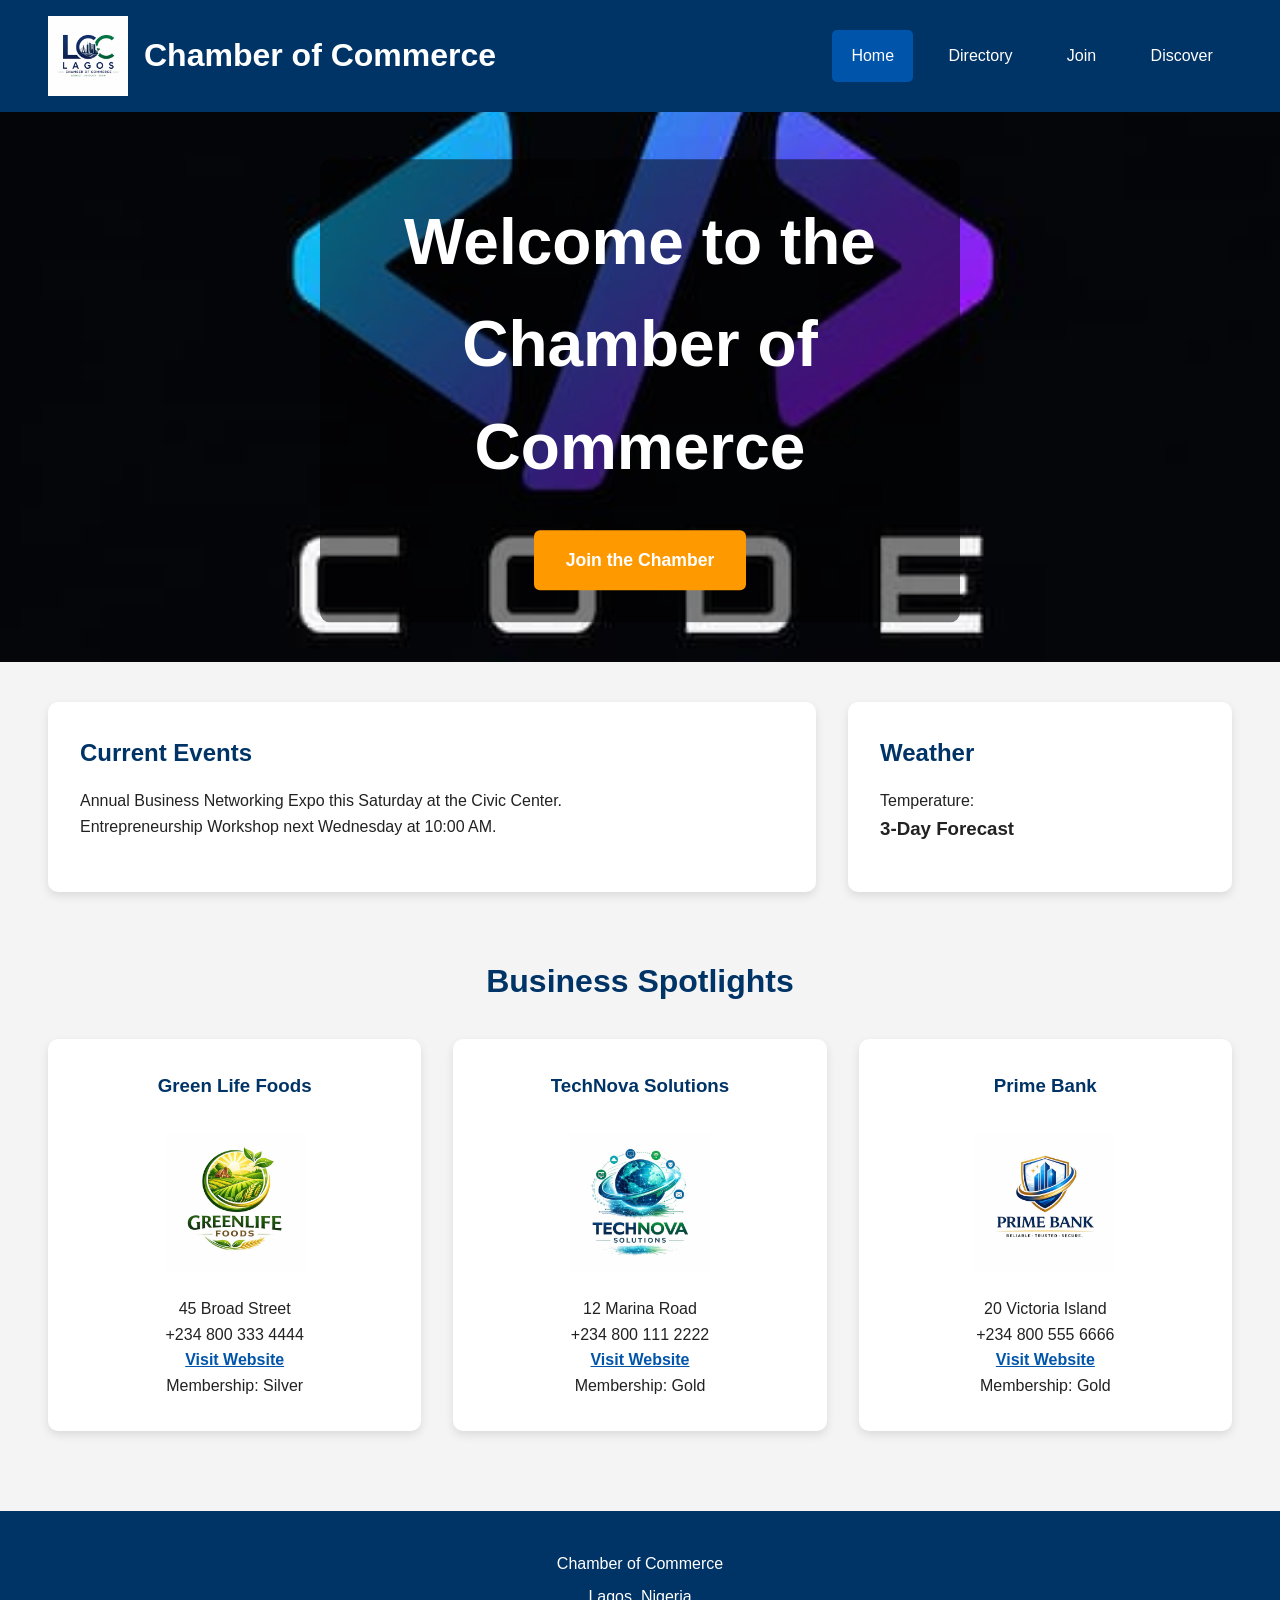
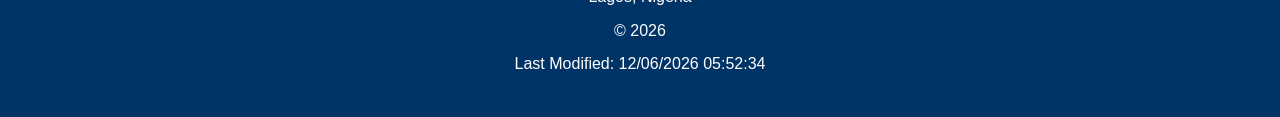
==== chamber/index.html @ 6a04e42f "pp" ====
<!DOCTYPE html>
<html lang="en">
<head>
  <meta charset="UTF-8">
  <meta name="viewport" content="width=device-width, initial-scale=1.0">

  <title>Chamber of Commerce | Home</title>

  <meta name="description" content="Chamber of Commerce Home Page">
  <meta name="author" content="Your Name">

  <link rel="stylesheet" href="styles/chamber.css">
  <link rel="stylesheet" href="styles/chamber-large.css">
  <!-- FAVICON -->
<link rel="icon" type="image/png" href="images/favicon.png">

<!-- OPEN GRAPH META TAGS -->

<meta property="og:title"
content="Lagos Chamber of Commerce Home Page">

<meta property="og:description"
content="Explore business opportunities, local events, weather updates, and featured companies with the Lagos Chamber of Commerce.">

<meta property="og:image"
content="https://preciousfabiyi.github.io/chamber/images/chamber-social.jpg">

<meta property="og:url"
content="https://preciousfabiyi.github.io/chamber/index.html">
<meta property="og:type"
content="website">
  <script src="scripts/home.js" defer></script>
</head>

<body>

<header>

  <div class="logo">
    <img src="images/logo.jpg" alt="Chamber Logo">
    <h1>Chamber of Commerce</h1>
  </div>

  <button id="menu"></button>

  <nav>
    <ul class="navigation">
      <li><a href="index.html" class="active">Home</a></li>
      <li><a href="directory.html">Directory</a></li>
      <li><a href="#">Join</a></li>
      <li><a href="#">Discover</a></li>
    </ul>
  </nav>

</header>

<main>

  <!-- HERO -->

  <section class="hero">

    <picture>
      <source media="(min-width: 800px)" srcset="images/hero-large.jpg">
      <img src="images/hero-small.jpg" alt="City Chamber Hero Image">
    </picture>

    <div class="hero-text">
      <h2>Welcome to the Chamber of Commerce</h2>

      <a href="#" class="cta-button">
        Join the Chamber
      </a>
    </div>

  </section>

  <!-- HOME GRID -->

  <div class="home-grid">

    <!-- EVENTS -->

    <section class="card">

      <h2>Current Events</h2>

      <p>
        Annual Business Networking Expo this Saturday at the Civic Center.
      </p>

      <p>
        Entrepreneurship Workshop next Wednesday at 10:00 AM.
      </p>

    </section>

    <!-- WEATHER -->

    <section class="card">

      <h2>Weather</h2>

      <div id="weather">

        <p>
          Temperature:
          <span id="current-temp"></span>
        </p>

        <p id="weather-desc"></p>

        <h3>3-Day Forecast</h3>

        <div id="forecast"></div>

      </div>

    </section>

  </div>

  <!-- SPOTLIGHTS -->

  <section class="spotlights">

    <h2>Business Spotlights</h2>

    <div id="spotlight-container"></div>

  </section>

</main>

<footer>

  <p>
    Chamber of Commerce
  </p>

  <p>
    Lagos, Nigeria
  </p>

  <p>
    © <span id="year"></span>
  </p>

  <p id="lastModified"></p>

</footer>

</body>
</html>
---- chamber/styles/chamber.css ----
*{
  margin:0;
  padding:0;
  box-sizing:border-box;
}

body{
  font-family:Arial, sans-serif;
  line-height:1.6;
  background:#f4f4f4;
  color:#222;
}

header{
  background:#003366;
  color:white;
  padding:1rem;

  display:flex;
  justify-content:space-between;
  align-items:center;
  flex-wrap:wrap;
}

.logo{
  display:flex;
  align-items:center;
  gap:1rem;
}

.logo img{
  width:60px;
}

#menu{
  background:none;
  border:none;
  color:white;
  font-size:2rem;
  cursor:pointer;
}

#menu::before{
  content:"☰";
}

#menu.open::before{
  content:"✖";
}

.navigation{
  display:none;
  flex-direction:column;
  width:100%;
}

.navigation.open{
  display:flex;
}

.navigation li{
  list-style:none;
}

.navigation a{
  display:block;
  padding:1rem;
  color:white;
  text-decoration:none;
}

.navigation a:hover,
.navigation a.active{
  background:#0055aa;
}

.hero{
  position:relative;
}

.hero img{
  width:100%;
  height:auto;
}

.hero-text{
  position:absolute;
  top:50%;
  left:50%;
  transform:translate(-50%, -50%);
  text-align:center;
  color:white;
}

.cta-button{
  display:inline-block;
  margin-top:1rem;
  background:#ff9900;
  color:white;
  padding:1rem 2rem;
  text-decoration:none;
  border-radius:5px;
}

.home-grid{
  display:grid;
  gap:1rem;
  padding:1rem;
}

.card{
  background:white;
  padding:1rem;
  border-radius:8px;
}

.spotlights{
  padding:1rem;
}

#spotlight-container{
  display:grid;
  gap:1rem;
}

.spotlight-card{
  background:white;
  padding:1rem;
  border-radius:8px;
  text-align:center;
}

.spotlight-card img{
  width:120px;
  margin:auto;
}

footer{
  background:#003366;
  color:white;
  text-align:center;
  padding:1rem;
  margin-top:2rem;
}
---- chamber/styles/chamber-large.css ----
/* =========================
   LARGE SCREEN STYLES
========================= */

@media screen and (min-width: 768px){

  body{
    font-size:16px;
  }

  /* HEADER */

  header{
    display:flex;
    justify-content:space-between;
    align-items:center;
    padding:1rem 3rem;
  }

  .logo{
    display:flex;
    align-items:center;
    gap:1rem;
  }

  .logo img{
    width:80px;
    height:auto;
  }

  #menu{
    display:none;
  }

  nav{
    width:auto;
  }

  .navigation{
    display:flex;
    flex-direction:row;
    gap:1rem;
    width:auto;
  }

  .navigation li{
    list-style:none;
  }

  .navigation a{
    padding:0.8rem 1.2rem;
    border-radius:5px;
    transition:0.3s;
  }

  .navigation a:hover{
    background:#0055aa;
    color:white;
  }

  /* HERO */

  .hero{
    position:relative;
    overflow:hidden;
  }

  .hero img{
    width:100%;
    height:550px;
    object-fit:cover;
  }

  .hero-text{
    position:absolute;
    top:50%;
    left:50%;
    transform:translate(-50%, -50%);
    text-align:center;
    color:white;
    background:rgba(0,0,0,0.5);
    padding:2rem;
    border-radius:10px;
  }

  .hero-text h2{
    font-size:3rem;
    margin-bottom:1rem;
  }

  .cta-button{
    display:inline-block;
    margin-top:1rem;
    padding:1rem 2rem;
    background:#ff9900;
    color:white;
    font-size:1.1rem;
    font-weight:bold;
    border-radius:6px;
    transition:0.3s;
  }

  .cta-button:hover{
    background:#cc7a00;
    transform:scale(1.05);
  }

  /* MAIN GRID */

  .home-grid{
    display:grid;
    grid-template-columns:1fr 1fr;
    gap:2rem;
    padding:2rem 3rem;
  }

  .card{
    background:white;
    padding:2rem;
    border-radius:10px;
    box-shadow:0 4px 10px rgba(0,0,0,0.1);
  }

  .card h2{
    margin-bottom:1rem;
    color:#003366;
  }

  /* WEATHER */

  #forecast{
    display:flex;
    flex-direction:column;
    gap:0.5rem;
    margin-top:1rem;
  }

  /* SPOTLIGHTS */

  .spotlights{
    padding:2rem 3rem;
  }

  .spotlights h2{
    text-align:center;
    margin-bottom:2rem;
    color:#003366;
    font-size:2rem;
  }

  #spotlight-container{
    display:grid;
    grid-template-columns:repeat(3, 1fr);
    gap:2rem;
  }

  .spotlight-card{
    background:white;
    padding:2rem;
    border-radius:10px;
    box-shadow:0 4px 10px rgba(0,0,0,0.1);
    text-align:center;
    transition:0.3s;
  }

  .spotlight-card:hover{
    transform:translateY(-5px);
  }

  .spotlight-card img{
    width:140px;
    height:140px;
    object-fit:contain;
    margin:1rem auto;
  }

  .spotlight-card h3{
    color:#003366;
    margin-bottom:1rem;
  }

  .spotlight-card a{
    color:#0055aa;
    font-weight:bold;
  }

  /* FOOTER */

  footer{
    margin-top:3rem;
    padding:2rem;
    text-align:center;
    background:#003366;
    color:white;
  }

  footer p{
    margin:0.5rem 0;
  }
}

/* =========================
   EXTRA LARGE SCREENS
========================= */

@media screen and (min-width: 1200px){

  main{
    max-width:1400px;
    margin:auto;
  }

  .hero-text h2{
    font-size:4rem;
  }

  .home-grid{
    grid-template-columns:2fr 1fr;
  }

  #spotlight-container{
    grid-template-columns:repeat(3, 1fr);
  }
}
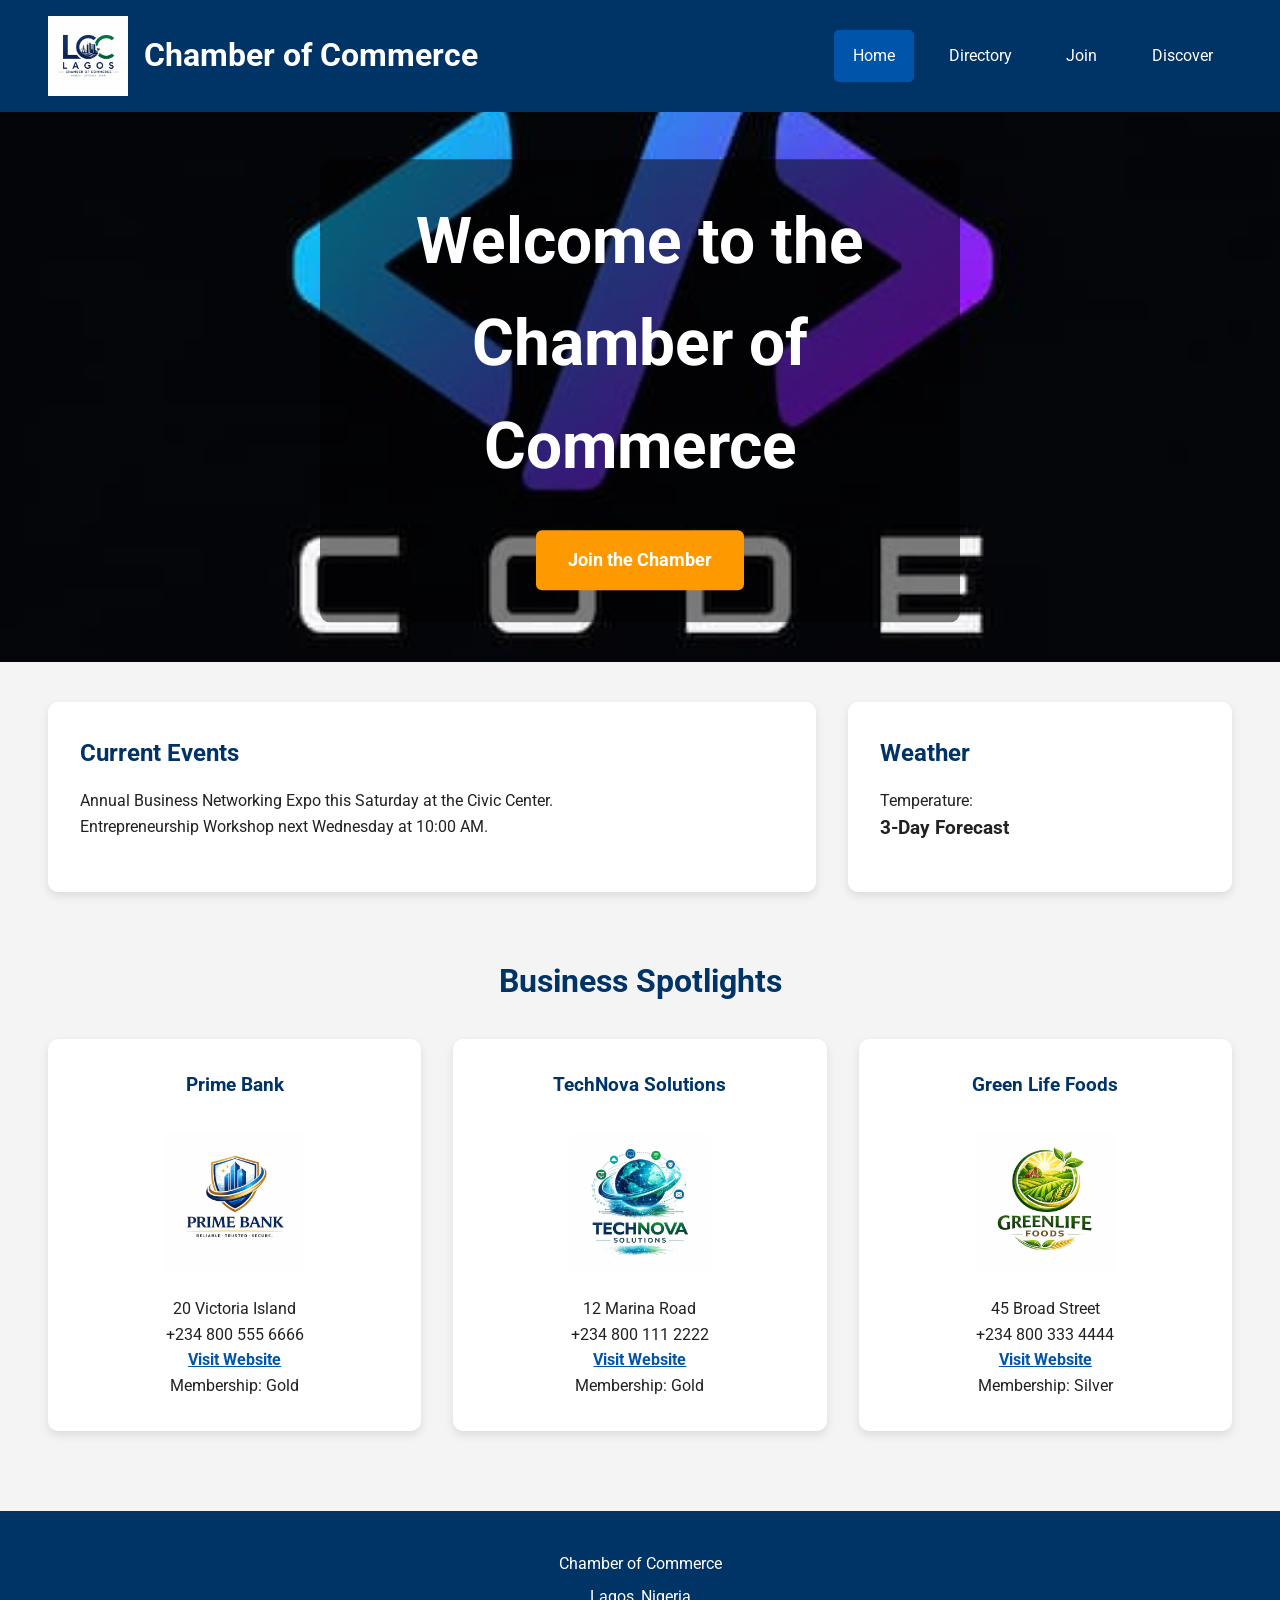
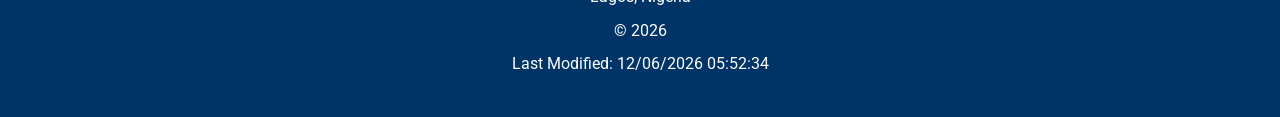
==== commit 31940215: "pp" ====
--- a/chamber/index.html
+++ b/chamber/index.html
@@ -4,16 +4,27 @@
   <meta charset="UTF-8">
   <meta name="viewport" content="width=device-width, initial-scale=1.0">
 
-  <title>Chamber of Commerce | Home</title>
+  <title>Lagos Chamber of Commerce Home Page | Home</title>
 
-  <meta name="description" content="Chamber of Commerce Home Page">
-  <meta name="author" content="Your Name">
+  <meta name="description"
+content="Official Lagos Chamber of Commerce website featuring local business events, weather updates, networking opportunities, and company spotlights.">
+  <meta name="author" content="Precious Fabiyi">
 
   <link rel="stylesheet" href="styles/chamber.css">
   <link rel="stylesheet" href="styles/chamber-large.css">
   <!-- FAVICON -->
 <link rel="icon" type="image/png" href="images/favicon.png">
+<!-- GOOGLE FONTS -->
 
+<link rel="preconnect"
+href="https://fonts.googleapis.com">
+
+<link rel="preconnect"
+href="https://fonts.gstatic.com"
+crossorigin>
+
+<link href="https://fonts.googleapis.com/css2?family=Roboto:wght@300;400;500;700&display=swap"
+rel="stylesheet">
 <!-- OPEN GRAPH META TAGS -->
 
 <meta property="og:title"
--- a/chamber/styles/chamber.css
+++ b/chamber/styles/chamber.css
@@ -5,7 +5,7 @@
 }
 
 body{
-  font-family:Arial, sans-serif;
+  font-family:'Roboto', sans-serif;
   line-height:1.6;
   background:#f4f4f4;
   color:#222;
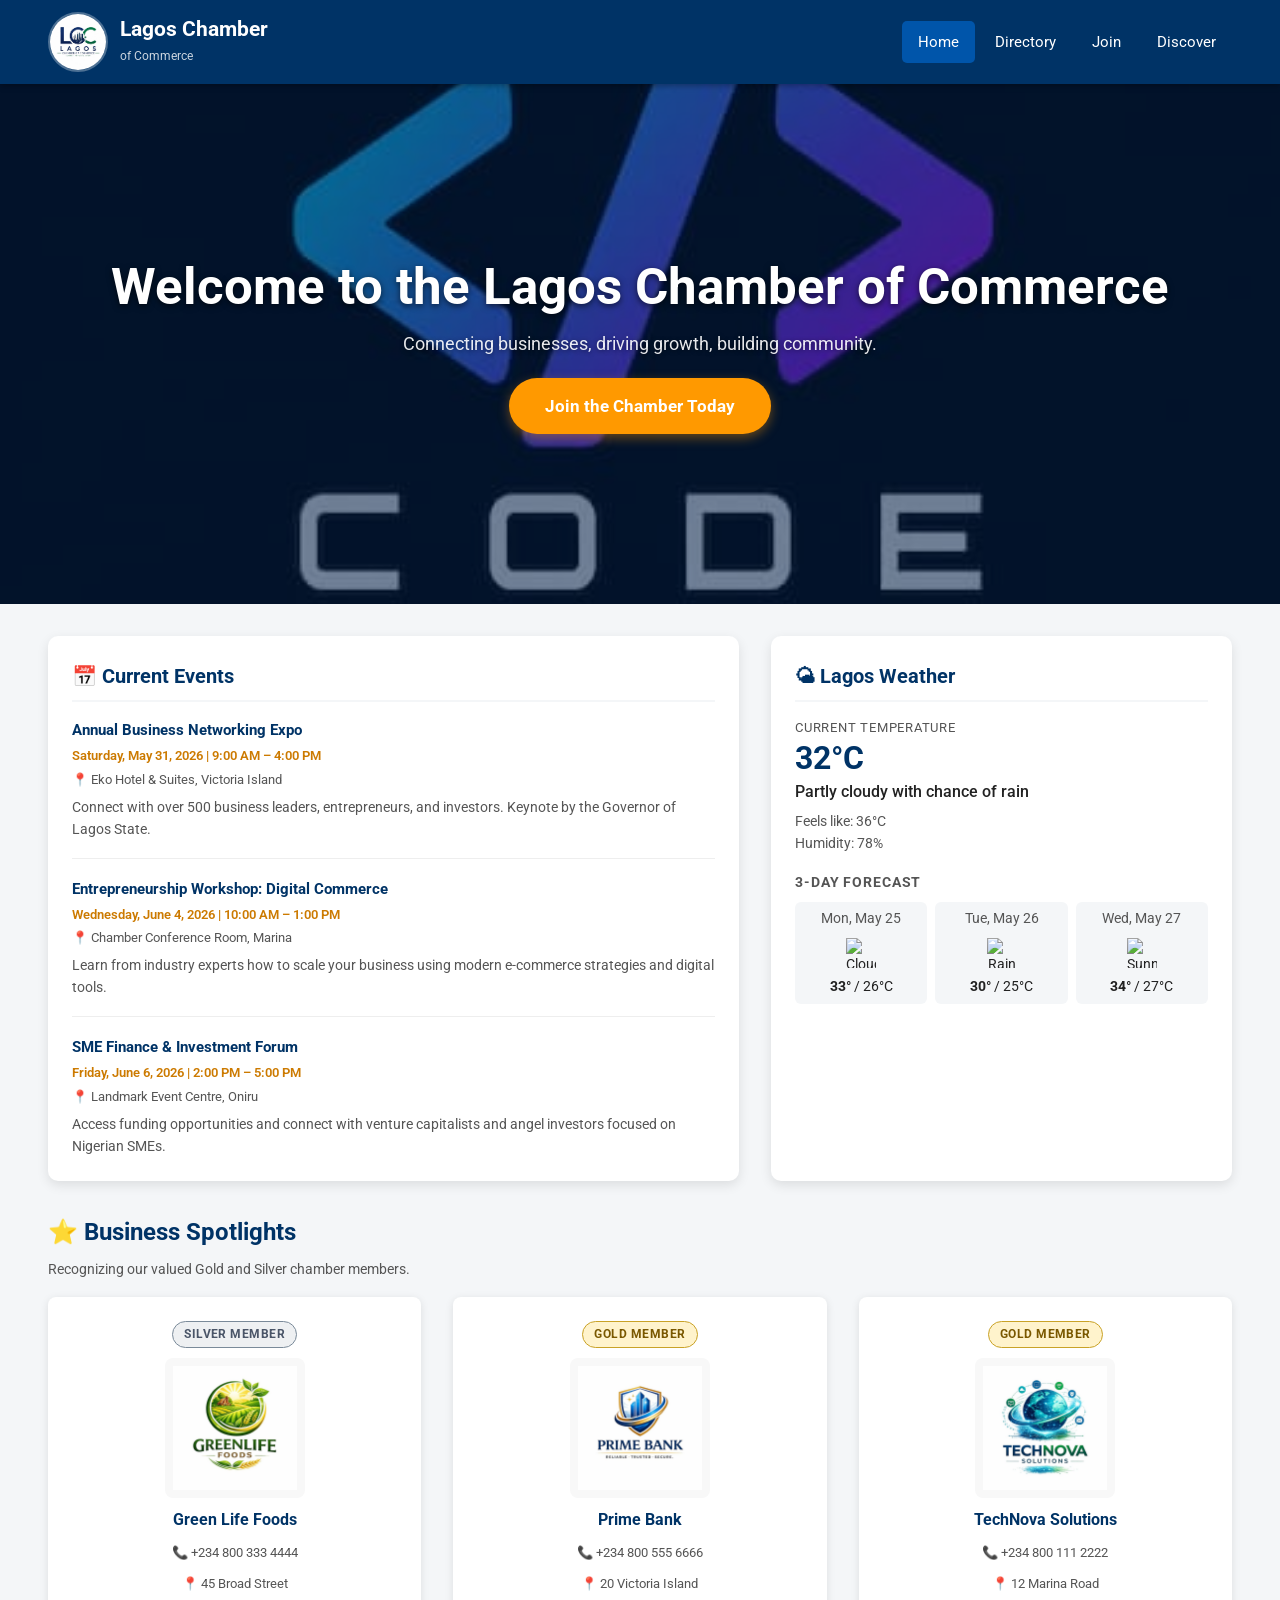
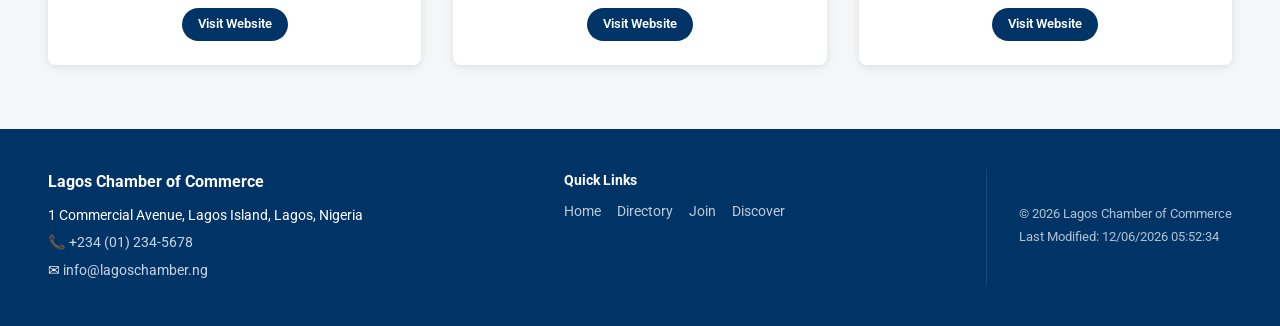
==== commit ad3739c4: "pp" ====
--- a/chamber/index.html
+++ b/chamber/index.html
@@ -4,162 +4,172 @@
   <meta charset="UTF-8">
   <meta name="viewport" content="width=device-width, initial-scale=1.0">
 
-  <title>Lagos Chamber of Commerce Home Page | Home</title>
+  <title>Lagos Chamber of Commerce | Home</title>
 
   <meta name="description"
-content="Official Lagos Chamber of Commerce website featuring local business events, weather updates, networking opportunities, and company spotlights.">
+    content="Official Lagos Chamber of Commerce website featuring local business events, weather updates, networking opportunities, and company spotlights.">
   <meta name="author" content="Precious Fabiyi">
 
+  <!-- FAVICON -->
+  <link rel="icon" type="image/png" href="images/favicon.png">
+
+  <!-- GOOGLE FONTS -->
+  <link rel="preconnect" href="https://fonts.googleapis.com">
+  <link rel="preconnect" href="https://fonts.gstatic.com" crossorigin>
+  <link href="https://fonts.googleapis.com/css2?family=Roboto:wght@300;400;500;700&display=swap" rel="stylesheet">
+
+  <!-- STYLESHEETS -->
   <link rel="stylesheet" href="styles/chamber.css">
   <link rel="stylesheet" href="styles/chamber-large.css">
-  <!-- FAVICON -->
-<link rel="icon" type="image/png" href="images/favicon.png">
-<!-- GOOGLE FONTS -->
 
-<link rel="preconnect"
-href="https://fonts.googleapis.com">
+  <!-- OPEN GRAPH META TAGS -->
+  <meta property="og:title" content="Lagos Chamber of Commerce Home Page">
+  <meta property="og:description"
+    content="Explore business opportunities, local events, weather updates, and featured companies with the Lagos Chamber of Commerce.">
+  <meta property="og:image" content="https://preciousfabiyi.github.io/chamber/images/chamber-social.jpg">
+  <meta property="og:url" content="https://preciousfabiyi.github.io/chamber/index.html">
+  <meta property="og:type" content="website">
 
-<link rel="preconnect"
-href="https://fonts.gstatic.com"
-crossorigin>
-
-<link href="https://fonts.googleapis.com/css2?family=Roboto:wght@300;400;500;700&display=swap"
-rel="stylesheet">
-<!-- OPEN GRAPH META TAGS -->
-
-<meta property="og:title"
-content="Lagos Chamber of Commerce Home Page">
-
-<meta property="og:description"
-content="Explore business opportunities, local events, weather updates, and featured companies with the Lagos Chamber of Commerce.">
-
-<meta property="og:image"
-content="https://preciousfabiyi.github.io/chamber/images/chamber-social.jpg">
-
-<meta property="og:url"
-content="https://preciousfabiyi.github.io/chamber/index.html">
-<meta property="og:type"
-content="website">
+  <!-- SCRIPTS -->
   <script src="scripts/home.js" defer></script>
 </head>
 
 <body>
 
+<!-- ===================== HEADER ===================== -->
 <header>
-
   <div class="logo">
-    <img src="images/logo.jpg" alt="Chamber Logo">
-    <h1>Chamber of Commerce</h1>
+    <img src="images/logo.jpg" alt="Lagos Chamber of Commerce Logo" width="60" height="60">
+    <div class="logo-text">
+      <h1>Lagos Chamber</h1>
+      <span>of Commerce</span>
+    </div>
   </div>
 
-  <button id="menu"></button>
+  <button id="menu" aria-label="Toggle navigation menu" aria-expanded="false"></button>
 
   <nav>
-    <ul class="navigation">
-      <li><a href="index.html" class="active">Home</a></li>
+    <ul class="navigation" role="list">
+      <li><a href="index.html" class="active" aria-current="page">Home</a></li>
       <li><a href="directory.html">Directory</a></li>
-      <li><a href="#">Join</a></li>
-      <li><a href="#">Discover</a></li>
+      <li><a href="join.html">Join</a></li>
+      <li><a href="discover.html">Discover</a></li>
     </ul>
   </nav>
-
 </header>
 
+<!-- ===================== MAIN ===================== -->
 <main>
 
-  <!-- HERO -->
-
-  <section class="hero">
-
+  <!-- HERO IMAGE -->
+  <section class="hero" aria-label="Welcome banner">
     <picture>
       <source media="(min-width: 800px)" srcset="images/hero-large.jpg">
-      <img src="images/hero-small.jpg" alt="City Chamber Hero Image">
+      <img src="images/hero-small.jpg" alt="Aerial view of Lagos business district skyline at sunset">
     </picture>
 
     <div class="hero-text">
-      <h2>Welcome to the Chamber of Commerce</h2>
-
-      <a href="#" class="cta-button">
-        Join the Chamber
+      <h2>Welcome to the Lagos Chamber of Commerce</h2>
+      <p class="hero-subtitle">Connecting businesses, driving growth, building community.</p>
+      <!-- CALL TO ACTION -->
+      <a href="join.html" class="cta-button">
+        Join the Chamber Today
       </a>
     </div>
-
   </section>
 
-  <!-- HOME GRID -->
-
+  <!-- HOME GRID: EVENTS + WEATHER -->
   <div class="home-grid">
 
-    <!-- EVENTS -->
+    <!-- CURRENT EVENTS -->
+    <section class="card events-card" aria-labelledby="events-heading">
+      <h2 id="events-heading">📅 Current Events</h2>
 
-    <section class="card">
+      <article class="event-item">
+        <h3>Annual Business Networking Expo</h3>
+        <p class="event-date">Saturday, May 31, 2026 | 9:00 AM – 4:00 PM</p>
+        <p class="event-location">📍 Eko Hotel & Suites, Victoria Island</p>
+        <p>Connect with over 500 business leaders, entrepreneurs, and investors. Keynote by the Governor of Lagos State.</p>
+      </article>
 
-      <h2>Current Events</h2>
+      <article class="event-item">
+        <h3>Entrepreneurship Workshop: Digital Commerce</h3>
+        <p class="event-date">Wednesday, June 4, 2026 | 10:00 AM – 1:00 PM</p>
+        <p class="event-location">📍 Chamber Conference Room, Marina</p>
+        <p>Learn from industry experts how to scale your business using modern e-commerce strategies and digital tools.</p>
+      </article>
 
-      <p>
-        Annual Business Networking Expo this Saturday at the Civic Center.
-      </p>
-
-      <p>
-        Entrepreneurship Workshop next Wednesday at 10:00 AM.
-      </p>
-
+      <article class="event-item">
+        <h3>SME Finance & Investment Forum</h3>
+        <p class="event-date">Friday, June 6, 2026 | 2:00 PM – 5:00 PM</p>
+        <p class="event-location">📍 Landmark Event Centre, Oniru</p>
+        <p>Access funding opportunities and connect with venture capitalists and angel investors focused on Nigerian SMEs.</p>
+      </article>
     </section>
 
     <!-- WEATHER -->
-
-    <section class="card">
-
-      <h2>Weather</h2>
+    <section class="card weather-card" aria-labelledby="weather-heading">
+      <h2 id="weather-heading">🌤 Lagos Weather</h2>
 
       <div id="weather">
+        <div class="weather-current">
+          <p class="weather-temp-label">Current Temperature</p>
+          <p class="weather-temp">
+            <span id="current-temp">Loading...</span>
+          </p>
+          <p id="weather-desc" class="weather-description"></p>
+          <p id="weather-feels" class="weather-detail"></p>
+          <p id="weather-humidity" class="weather-detail"></p>
+        </div>
 
-        <p>
-          Temperature:
-          <span id="current-temp"></span>
-        </p>
-
-        <p id="weather-desc"></p>
-
-        <h3>3-Day Forecast</h3>
-
-        <div id="forecast"></div>
-
+        <div class="forecast-section">
+          <h3>3-Day Forecast</h3>
+          <div id="forecast" aria-label="Three day weather forecast"></div>
+        </div>
       </div>
-
     </section>
 
   </div>
+  <!-- end .home-grid -->
 
-  <!-- SPOTLIGHTS -->
+  <!-- BUSINESS SPOTLIGHTS -->
+  <section class="spotlights" aria-labelledby="spotlights-heading">
+    <h2 id="spotlights-heading">⭐ Business Spotlights</h2>
+    <p class="spotlights-intro">Recognizing our valued Gold and Silver chamber members.</p>
 
-  <section class="spotlights">
-
-    <h2>Business Spotlights</h2>
-
-    <div id="spotlight-container"></div>
-
+    <div id="spotlight-container" role="list" aria-label="Featured business members"></div>
   </section>
 
 </main>
 
+<!-- ===================== FOOTER ===================== -->
 <footer>
+  <div class="footer-content">
 
-  <p>
-    Chamber of Commerce
-  </p>
+    <div class="footer-info">
+      <p class="footer-name">Lagos Chamber of Commerce</p>
+      <p>1 Commercial Avenue, Lagos Island, Lagos, Nigeria</p>
+      <p>📞 <a href="tel:+2341234567">+234 (01) 234-5678</a></p>
+      <p>✉ <a href="mailto:info@lagoschamber.ng">info@lagoschamber.ng</a></p>
+    </div>
 
-  <p>
-    Lagos, Nigeria
-  </p>
+    <div class="footer-links">
+      <p><strong>Quick Links</strong></p>
+      <ul>
+        <li><a href="index.html">Home</a></li>
+        <li><a href="directory.html">Directory</a></li>
+        <li><a href="join.html">Join</a></li>
+        <li><a href="discover.html">Discover</a></li>
+      </ul>
+    </div>
 
-  <p>
-    © <span id="year"></span>
-  </p>
+    <div class="footer-copy">
+      <p>© <span id="year"></span> Lagos Chamber of Commerce</p>
+      <p id="lastModified"></p>
+    </div>
 
-  <p id="lastModified"></p>
-
+  </div>
 </footer>
 
 </body>
-</html>+</html>
--- a/chamber/styles/chamber.css
+++ b/chamber/styles/chamber.css
@@ -1,144 +1,522 @@
-*{
-  margin:0;
-  padding:0;
-  box-sizing:border-box;
-}
-
-body{
-  font-family:'Roboto', sans-serif;
-  line-height:1.6;
-  background:#f4f4f4;
-  color:#222;
-}
-
-header{
-  background:#003366;
-  color:white;
-  padding:1rem;
-
-  display:flex;
-  justify-content:space-between;
-  align-items:center;
-  flex-wrap:wrap;
-}
-
-.logo{
-  display:flex;
-  align-items:center;
-  gap:1rem;
-}
-
-.logo img{
-  width:60px;
-}
-
-#menu{
-  background:none;
-  border:none;
-  color:white;
-  font-size:2rem;
-  cursor:pointer;
-}
-
-#menu::before{
-  content:"☰";
-}
-
-#menu.open::before{
-  content:"✖";
-}
-
-.navigation{
-  display:none;
-  flex-direction:column;
-  width:100%;
-}
-
-.navigation.open{
-  display:flex;
-}
-
-.navigation li{
-  list-style:none;
-}
-
-.navigation a{
-  display:block;
-  padding:1rem;
-  color:white;
-  text-decoration:none;
+/* =============================================
+   LAGOS CHAMBER OF COMMERCE — Mobile-First CSS
+   ============================================= */
+
+/* --- RESET & BASE --- */
+*, *::before, *::after {
+  margin: 0;
+  padding: 0;
+  box-sizing: border-box;
+}
+
+:root {
+  --primary:   #003366;
+  --primary-light: #0055aa;
+  --accent:    #ff9900;
+  --accent-dark: #cc7a00;
+  --gold:      #c9a227;
+  --silver:    #7a8a99;
+  --bg:        #f4f6f8;
+  --card-bg:   #ffffff;
+  --text:      #222222;
+  --text-muted: #555555;
+  --radius:    8px;
+  --shadow:    0 2px 8px rgba(0, 0, 0, 0.10);
+}
+
+body {
+  font-family: 'Roboto', sans-serif;
+  line-height: 1.6;
+  background: var(--bg);
+  color: var(--text);
+}
+
+img {
+  max-width: 100%;
+  height: auto;
+  display: block;
+}
+
+a {
+  color: var(--primary-light);
+}
+
+/* --- HEADER --- */
+header {
+  background: var(--primary);
+  color: white;
+  padding: 0.75rem 1rem;
+  display: flex;
+  justify-content: space-between;
+  align-items: center;
+  flex-wrap: wrap;
+  position: sticky;
+  top: 0;
+  z-index: 100;
+  box-shadow: 0 2px 6px rgba(0,0,0,0.3);
+}
+
+.logo {
+  display: flex;
+  align-items: center;
+  gap: 0.75rem;
+}
+
+.logo img {
+  width: 50px;
+  height: 50px;
+  object-fit: contain;
+  border-radius: 50%;
+  border: 2px solid rgba(255,255,255,0.3);
+}
+
+.logo-text h1 {
+  font-size: 1.1rem;
+  font-weight: 700;
+  line-height: 1.2;
+}
+
+.logo-text span {
+  font-size: 0.75rem;
+  opacity: 0.8;
+}
+
+/* --- HAMBURGER MENU --- */
+#menu {
+  background: none;
+  border: 2px solid rgba(255,255,255,0.4);
+  border-radius: 4px;
+  color: white;
+  font-size: 1.4rem;
+  cursor: pointer;
+  padding: 0.25rem 0.5rem;
+  line-height: 1;
+  transition: background 0.2s;
+}
+
+#menu:hover {
+  background: rgba(255,255,255,0.1);
+}
+
+#menu::before {
+  content: "☰";
+}
+
+#menu.open::before {
+  content: "✖";
+}
+
+/* --- NAVIGATION --- */
+nav {
+  width: 100%;
+}
+
+.navigation {
+  display: none;
+  flex-direction: column;
+  list-style: none;
+  width: 100%;
+  background: var(--primary);
+  border-top: 1px solid rgba(255,255,255,0.1);
+  margin-top: 0.5rem;
+}
+
+.navigation.open {
+  display: flex;
+}
+
+.navigation a {
+  display: block;
+  padding: 0.85rem 1.25rem;
+  color: white;
+  text-decoration: none;
+  transition: background 0.2s;
+  border-bottom: 1px solid rgba(255,255,255,0.08);
 }
 
 .navigation a:hover,
-.navigation a.active{
-  background:#0055aa;
-}
-
-.hero{
-  position:relative;
-}
-
-.hero img{
-  width:100%;
-  height:auto;
-}
-
-.hero-text{
-  position:absolute;
-  top:50%;
-  left:50%;
-  transform:translate(-50%, -50%);
-  text-align:center;
-  color:white;
-}
-
-.cta-button{
-  display:inline-block;
-  margin-top:1rem;
-  background:#ff9900;
-  color:white;
-  padding:1rem 2rem;
-  text-decoration:none;
-  border-radius:5px;
-}
-
-.home-grid{
-  display:grid;
-  gap:1rem;
-  padding:1rem;
-}
-
-.card{
-  background:white;
-  padding:1rem;
-  border-radius:8px;
-}
-
-.spotlights{
-  padding:1rem;
-}
-
-#spotlight-container{
-  display:grid;
-  gap:1rem;
-}
-
-.spotlight-card{
-  background:white;
-  padding:1rem;
-  border-radius:8px;
-  text-align:center;
-}
-
-.spotlight-card img{
-  width:120px;
-  margin:auto;
-}
-
-footer{
-  background:#003366;
-  color:white;
-  text-align:center;
-  padding:1rem;
-  margin-top:2rem;
-}+.navigation a.active {
+  background: var(--primary-light);
+}
+
+/* --- HERO --- */
+.hero {
+  position: relative;
+  overflow: hidden;
+}
+
+.hero picture,
+.hero img {
+  width: 100%;
+  height: 260px;
+  object-fit: cover;
+}
+
+.hero-text {
+  position: absolute;
+  inset: 0;
+  display: flex;
+  flex-direction: column;
+  align-items: center;
+  justify-content: center;
+  text-align: center;
+  padding: 1rem;
+  background: rgba(0, 30, 70, 0.55);
+  color: white;
+}
+
+.hero-text h2 {
+  font-size: 1.4rem;
+  font-weight: 700;
+  line-height: 1.3;
+  text-shadow: 0 2px 6px rgba(0,0,0,0.6);
+  margin-bottom: 0.5rem;
+}
+
+.hero-subtitle {
+  font-size: 0.9rem;
+  opacity: 0.9;
+  margin-bottom: 1rem;
+  text-shadow: 0 1px 4px rgba(0,0,0,0.5);
+}
+
+/* --- CALL TO ACTION BUTTON --- */
+.cta-button {
+  display: inline-block;
+  background: var(--accent);
+  color: white;
+  padding: 0.75rem 1.75rem;
+  text-decoration: none;
+  border-radius: 30px;
+  font-weight: 700;
+  font-size: 0.95rem;
+  transition: background 0.2s, transform 0.2s;
+  box-shadow: 0 4px 12px rgba(255,153,0,0.4);
+}
+
+.cta-button:hover {
+  background: var(--accent-dark);
+  transform: translateY(-2px);
+  color: white;
+}
+
+/* --- HOME GRID (mobile: stacked) --- */
+.home-grid {
+  display: grid;
+  gap: 1rem;
+  padding: 1rem;
+}
+
+/* --- CARDS --- */
+.card {
+  background: var(--card-bg);
+  padding: 1.25rem;
+  border-radius: var(--radius);
+  box-shadow: var(--shadow);
+}
+
+.card h2 {
+  color: var(--primary);
+  font-size: 1.2rem;
+  margin-bottom: 1rem;
+  padding-bottom: 0.5rem;
+  border-bottom: 2px solid var(--bg);
+}
+
+/* --- EVENTS CARD --- */
+.event-item {
+  margin-bottom: 1.1rem;
+  padding-bottom: 1.1rem;
+  border-bottom: 1px solid #eee;
+}
+
+.event-item:last-child {
+  margin-bottom: 0;
+  padding-bottom: 0;
+  border-bottom: none;
+}
+
+.event-item h3 {
+  font-size: 0.95rem;
+  font-weight: 700;
+  color: var(--primary);
+  margin-bottom: 0.25rem;
+}
+
+.event-date {
+  font-size: 0.8rem;
+  font-weight: 600;
+  color: var(--accent-dark);
+  margin-bottom: 0.2rem;
+}
+
+.event-location {
+  font-size: 0.8rem;
+  color: var(--text-muted);
+  margin-bottom: 0.4rem;
+}
+
+.event-item p:last-child {
+  font-size: 0.85rem;
+  color: var(--text-muted);
+}
+
+/* --- WEATHER CARD --- */
+.weather-current {
+  margin-bottom: 1rem;
+}
+
+.weather-temp-label {
+  font-size: 0.8rem;
+  text-transform: uppercase;
+  letter-spacing: 0.06em;
+  color: var(--text-muted);
+  margin-bottom: 0.25rem;
+}
+
+.weather-temp {
+  font-size: 2rem;
+  font-weight: 700;
+  color: var(--primary);
+  display: flex;
+  align-items: center;
+  gap: 0.5rem;
+  line-height: 1;
+  margin-bottom: 0.3rem;
+}
+
+.weather-icon {
+  width: 40px;
+  height: 40px;
+}
+
+.weather-description {
+  font-size: 1rem;
+  font-weight: 500;
+  color: var(--text);
+  margin-bottom: 0.4rem;
+}
+
+.weather-detail {
+  font-size: 0.85rem;
+  color: var(--text-muted);
+}
+
+.forecast-section h3 {
+  font-size: 0.9rem;
+  text-transform: uppercase;
+  letter-spacing: 0.06em;
+  color: var(--text-muted);
+  margin-bottom: 0.5rem;
+}
+
+#forecast {
+  display: flex;
+  flex-direction: column;
+  gap: 0.5rem;
+}
+
+.forecast-day {
+  display: flex;
+  align-items: center;
+  gap: 0.5rem;
+  padding: 0.4rem 0.6rem;
+  background: var(--bg);
+  border-radius: 6px;
+  font-size: 0.85rem;
+}
+
+.forecast-label {
+  flex: 1;
+  color: var(--text-muted);
+}
+
+.forecast-icon {
+  width: 30px;
+  height: 30px;
+}
+
+.forecast-temp {
+  font-size: 0.85rem;
+  color: var(--text);
+  white-space: nowrap;
+}
+
+/* --- SPOTLIGHTS SECTION --- */
+.spotlights {
+  padding: 1rem;
+  padding-top: 0;
+}
+
+.spotlights h2 {
+  font-size: 1.3rem;
+  color: var(--primary);
+  margin-bottom: 0.4rem;
+}
+
+.spotlights-intro {
+  color: var(--text-muted);
+  font-size: 0.9rem;
+  margin-bottom: 1rem;
+}
+
+#spotlight-container {
+  display: grid;
+  gap: 1rem;
+  grid-template-columns: 1fr;
+}
+
+/* --- SPOTLIGHT CARDS --- */
+.spotlight-card {
+  background: var(--card-bg);
+  padding: 1.25rem;
+  border-radius: var(--radius);
+  box-shadow: var(--shadow);
+  text-align: center;
+  display: flex;
+  flex-direction: column;
+  align-items: center;
+  gap: 0.6rem;
+  transition: transform 0.2s, box-shadow 0.2s;
+}
+
+.spotlight-card:hover {
+  transform: translateY(-4px);
+  box-shadow: 0 6px 18px rgba(0,0,0,0.14);
+}
+
+.spotlight-card img {
+  width: 100px;
+  height: 100px;
+  object-fit: contain;
+  border-radius: 8px;
+  background: #f8f8f8;
+  padding: 0.5rem;
+}
+
+.spotlight-card h3 {
+  font-size: 1rem;
+  color: var(--primary);
+  font-weight: 700;
+}
+
+.spotlight-phone,
+.spotlight-address {
+  font-size: 0.82rem;
+  color: var(--text-muted);
+}
+
+.spotlight-phone a {
+  color: var(--text-muted);
+  text-decoration: none;
+}
+
+.spotlight-link {
+  display: inline-block;
+  margin-top: 0.25rem;
+  background: var(--primary);
+  color: white;
+  padding: 0.4rem 1rem;
+  border-radius: 20px;
+  text-decoration: none;
+  font-size: 0.8rem;
+  font-weight: 600;
+  transition: background 0.2s;
+}
+
+.spotlight-link:hover {
+  background: var(--primary-light);
+  color: white;
+}
+
+/* --- MEMBERSHIP BADGE --- */
+.membership-badge {
+  display: inline-block;
+  padding: 0.2rem 0.7rem;
+  border-radius: 20px;
+  font-size: 0.72rem;
+  font-weight: 700;
+  letter-spacing: 0.04em;
+  text-transform: uppercase;
+}
+
+.membership-badge.gold {
+  background: #fff3cc;
+  color: #7a5800;
+  border: 1px solid var(--gold);
+}
+
+.membership-badge.silver {
+  background: #eef0f2;
+  color: #4a5568;
+  border: 1px solid var(--silver);
+}
+
+/* --- FOOTER --- */
+footer {
+  background: var(--primary);
+  color: white;
+  margin-top: 2rem;
+  padding: 1.5rem 1rem;
+}
+
+.footer-content {
+  display: flex;
+  flex-direction: column;
+  gap: 1.25rem;
+}
+
+.footer-info p {
+  font-size: 0.88rem;
+  margin-bottom: 0.3rem;
+}
+
+.footer-name {
+  font-size: 1rem !important;
+  font-weight: 700;
+  margin-bottom: 0.6rem !important;
+}
+
+.footer-info a {
+  color: rgba(255,255,255,0.8);
+  text-decoration: none;
+}
+
+.footer-info a:hover {
+  color: var(--accent);
+}
+
+.footer-links strong {
+  font-size: 0.88rem;
+  display: block;
+  margin-bottom: 0.4rem;
+}
+
+.footer-links ul {
+  list-style: none;
+  display: flex;
+  flex-wrap: wrap;
+  gap: 0.5rem 1rem;
+}
+
+.footer-links a {
+  color: rgba(255,255,255,0.75);
+  text-decoration: none;
+  font-size: 0.85rem;
+  transition: color 0.2s;
+}
+
+.footer-links a:hover {
+  color: var(--accent);
+}
+
+.footer-copy {
+  border-top: 1px solid rgba(255,255,255,0.15);
+  padding-top: 1rem;
+  font-size: 0.8rem;
+  opacity: 0.7;
+}
+
+.footer-copy p {
+  margin-bottom: 0.2rem;
+}
--- a/chamber/styles/chamber-large.css
+++ b/chamber/styles/chamber-large.css
@@ -1,224 +1,212 @@
-/* =========================
-   LARGE SCREEN STYLES
-========================= */
-
-@media screen and (min-width: 768px){
-
-  body{
-    font-size:16px;
+/* =============================================
+   LAGOS CHAMBER OF COMMERCE — Large Screen CSS
+   ============================================= */
+
+/* --- TABLET (768px+) --- */
+@media screen and (min-width: 768px) {
+
+  body {
+    font-size: 16px;
   }
 
   /* HEADER */
-
-  header{
-    display:flex;
-    justify-content:space-between;
-    align-items:center;
-    padding:1rem 3rem;
-  }
-
-  .logo{
-    display:flex;
-    align-items:center;
-    gap:1rem;
-  }
-
-  .logo img{
-    width:80px;
-    height:auto;
-  }
-
-  #menu{
-    display:none;
-  }
-
-  nav{
-    width:auto;
-  }
-
-  .navigation{
-    display:flex;
-    flex-direction:row;
-    gap:1rem;
-    width:auto;
-  }
-
-  .navigation li{
-    list-style:none;
-  }
-
-  .navigation a{
-    padding:0.8rem 1.2rem;
-    border-radius:5px;
-    transition:0.3s;
-  }
-
-  .navigation a:hover{
-    background:#0055aa;
-    color:white;
+  header {
+    padding: 0.75rem 2.5rem;
+    flex-wrap: nowrap;
+  }
+
+  .logo img {
+    width: 60px;
+    height: 60px;
+  }
+
+  .logo-text h1 {
+    font-size: 1.3rem;
+  }
+
+  #menu {
+    display: none;
+  }
+
+  nav {
+    width: auto;
+  }
+
+  .navigation {
+    display: flex !important;
+    flex-direction: row;
+    align-items: center;
+    gap: 0.25rem;
+    width: auto;
+    background: transparent;
+    border-top: none;
+    margin-top: 0;
+  }
+
+  .navigation a {
+    padding: 0.55rem 1rem;
+    border-radius: 5px;
+    border-bottom: none;
+    font-size: 0.95rem;
+    white-space: nowrap;
   }
 
   /* HERO */
-
-  .hero{
-    position:relative;
-    overflow:hidden;
-  }
-
-  .hero img{
-    width:100%;
-    height:550px;
-    object-fit:cover;
-  }
-
-  .hero-text{
-    position:absolute;
-    top:50%;
-    left:50%;
-    transform:translate(-50%, -50%);
-    text-align:center;
-    color:white;
-    background:rgba(0,0,0,0.5);
-    padding:2rem;
-    border-radius:10px;
-  }
-
-  .hero-text h2{
-    font-size:3rem;
-    margin-bottom:1rem;
-  }
-
-  .cta-button{
-    display:inline-block;
-    margin-top:1rem;
-    padding:1rem 2rem;
-    background:#ff9900;
-    color:white;
-    font-size:1.1rem;
-    font-weight:bold;
-    border-radius:6px;
-    transition:0.3s;
-  }
-
-  .cta-button:hover{
-    background:#cc7a00;
-    transform:scale(1.05);
-  }
-
-  /* MAIN GRID */
-
-  .home-grid{
-    display:grid;
-    grid-template-columns:1fr 1fr;
-    gap:2rem;
-    padding:2rem 3rem;
-  }
-
-  .card{
-    background:white;
-    padding:2rem;
-    border-radius:10px;
-    box-shadow:0 4px 10px rgba(0,0,0,0.1);
-  }
-
-  .card h2{
-    margin-bottom:1rem;
-    color:#003366;
-  }
-
-  /* WEATHER */
-
-  #forecast{
-    display:flex;
-    flex-direction:column;
-    gap:0.5rem;
-    margin-top:1rem;
+  .hero picture,
+  .hero img {
+    height: 420px;
+  }
+
+  .hero-text h2 {
+    font-size: 2.2rem;
+  }
+
+  .hero-subtitle {
+    font-size: 1rem;
+    margin-bottom: 1.25rem;
+  }
+
+  /* HOME GRID: side-by-side */
+  .home-grid {
+    grid-template-columns: 1fr 1fr;
+    gap: 1.5rem;
+    padding: 1.5rem 2rem;
+  }
+
+  .card {
+    padding: 1.5rem;
+    border-radius: 10px;
+    box-shadow: 0 4px 12px rgba(0,0,0,0.10);
+  }
+
+  .card h2 {
+    font-size: 1.25rem;
+  }
+
+  /* WEATHER FORECAST: row layout */
+  #forecast {
+    flex-direction: row;
+    gap: 0.5rem;
+  }
+
+  .forecast-day {
+    flex-direction: column;
+    align-items: center;
+    flex: 1;
+    text-align: center;
   }
 
   /* SPOTLIGHTS */
-
-  .spotlights{
-    padding:2rem 3rem;
-  }
-
-  .spotlights h2{
-    text-align:center;
-    margin-bottom:2rem;
-    color:#003366;
-    font-size:2rem;
-  }
-
-  #spotlight-container{
-    display:grid;
-    grid-template-columns:repeat(3, 1fr);
-    gap:2rem;
-  }
-
-  .spotlight-card{
-    background:white;
-    padding:2rem;
-    border-radius:10px;
-    box-shadow:0 4px 10px rgba(0,0,0,0.1);
-    text-align:center;
-    transition:0.3s;
-  }
-
-  .spotlight-card:hover{
-    transform:translateY(-5px);
-  }
-
-  .spotlight-card img{
-    width:140px;
-    height:140px;
-    object-fit:contain;
-    margin:1rem auto;
-  }
-
-  .spotlight-card h3{
-    color:#003366;
-    margin-bottom:1rem;
-  }
-
-  .spotlight-card a{
-    color:#0055aa;
-    font-weight:bold;
+  .spotlights {
+    padding: 0 2rem 1.5rem;
+  }
+
+  .spotlights h2 {
+    font-size: 1.5rem;
+  }
+
+  #spotlight-container {
+    grid-template-columns: repeat(2, 1fr);
+    gap: 1.5rem;
+  }
+
+  .spotlight-card {
+    padding: 1.5rem;
+  }
+
+  .spotlight-card img {
+    width: 120px;
+    height: 120px;
   }
 
   /* FOOTER */
-
-  footer{
-    margin-top:3rem;
-    padding:2rem;
-    text-align:center;
-    background:#003366;
-    color:white;
-  }
-
-  footer p{
-    margin:0.5rem 0;
-  }
+  footer {
+    padding: 2rem 2.5rem;
+  }
+
+  .footer-content {
+    flex-direction: row;
+    justify-content: space-between;
+    gap: 2rem;
+  }
+
+  .footer-copy {
+    border-top: none;
+    border-left: 1px solid rgba(255,255,255,0.15);
+    padding-top: 0;
+    padding-left: 2rem;
+    display: flex;
+    flex-direction: column;
+    justify-content: center;
+  }
+
 }
 
-/* =========================
-   EXTRA LARGE SCREENS
-========================= */
-
-@media screen and (min-width: 1200px){
-
-  main{
-    max-width:1400px;
-    margin:auto;
-  }
-
-  .hero-text h2{
-    font-size:4rem;
-  }
-
-  .home-grid{
-    grid-template-columns:2fr 1fr;
-  }
-
-  #spotlight-container{
-    grid-template-columns:repeat(3, 1fr);
-  }
-}+/* --- DESKTOP (1024px+) --- */
+@media screen and (min-width: 1024px) {
+
+  header {
+    padding: 0.75rem 3rem;
+  }
+
+  .hero picture,
+  .hero img {
+    height: 520px;
+  }
+
+  .hero-text h2 {
+    font-size: 2.8rem;
+  }
+
+  .hero-subtitle {
+    font-size: 1.15rem;
+  }
+
+  .cta-button {
+    font-size: 1.05rem;
+    padding: 0.9rem 2.25rem;
+  }
+
+  .home-grid {
+    grid-template-columns: 3fr 2fr;
+    gap: 2rem;
+    padding: 2rem 3rem;
+  }
+
+  .spotlights {
+    padding: 0 3rem 2rem;
+  }
+
+  #spotlight-container {
+    grid-template-columns: repeat(3, 1fr);
+    gap: 2rem;
+  }
+
+  .spotlight-card img {
+    width: 140px;
+    height: 140px;
+  }
+
+}
+
+/* --- WIDE (1200px+) --- */
+@media screen and (min-width: 1200px) {
+
+  main {
+    max-width: 1400px;
+    margin: 0 auto;
+  }
+
+  header {
+    max-width: 100%;
+  }
+
+  .hero-text h2 {
+    font-size: 3.2rem;
+  }
+
+  footer {
+    padding: 2.5rem 3rem;
+  }
+
+}
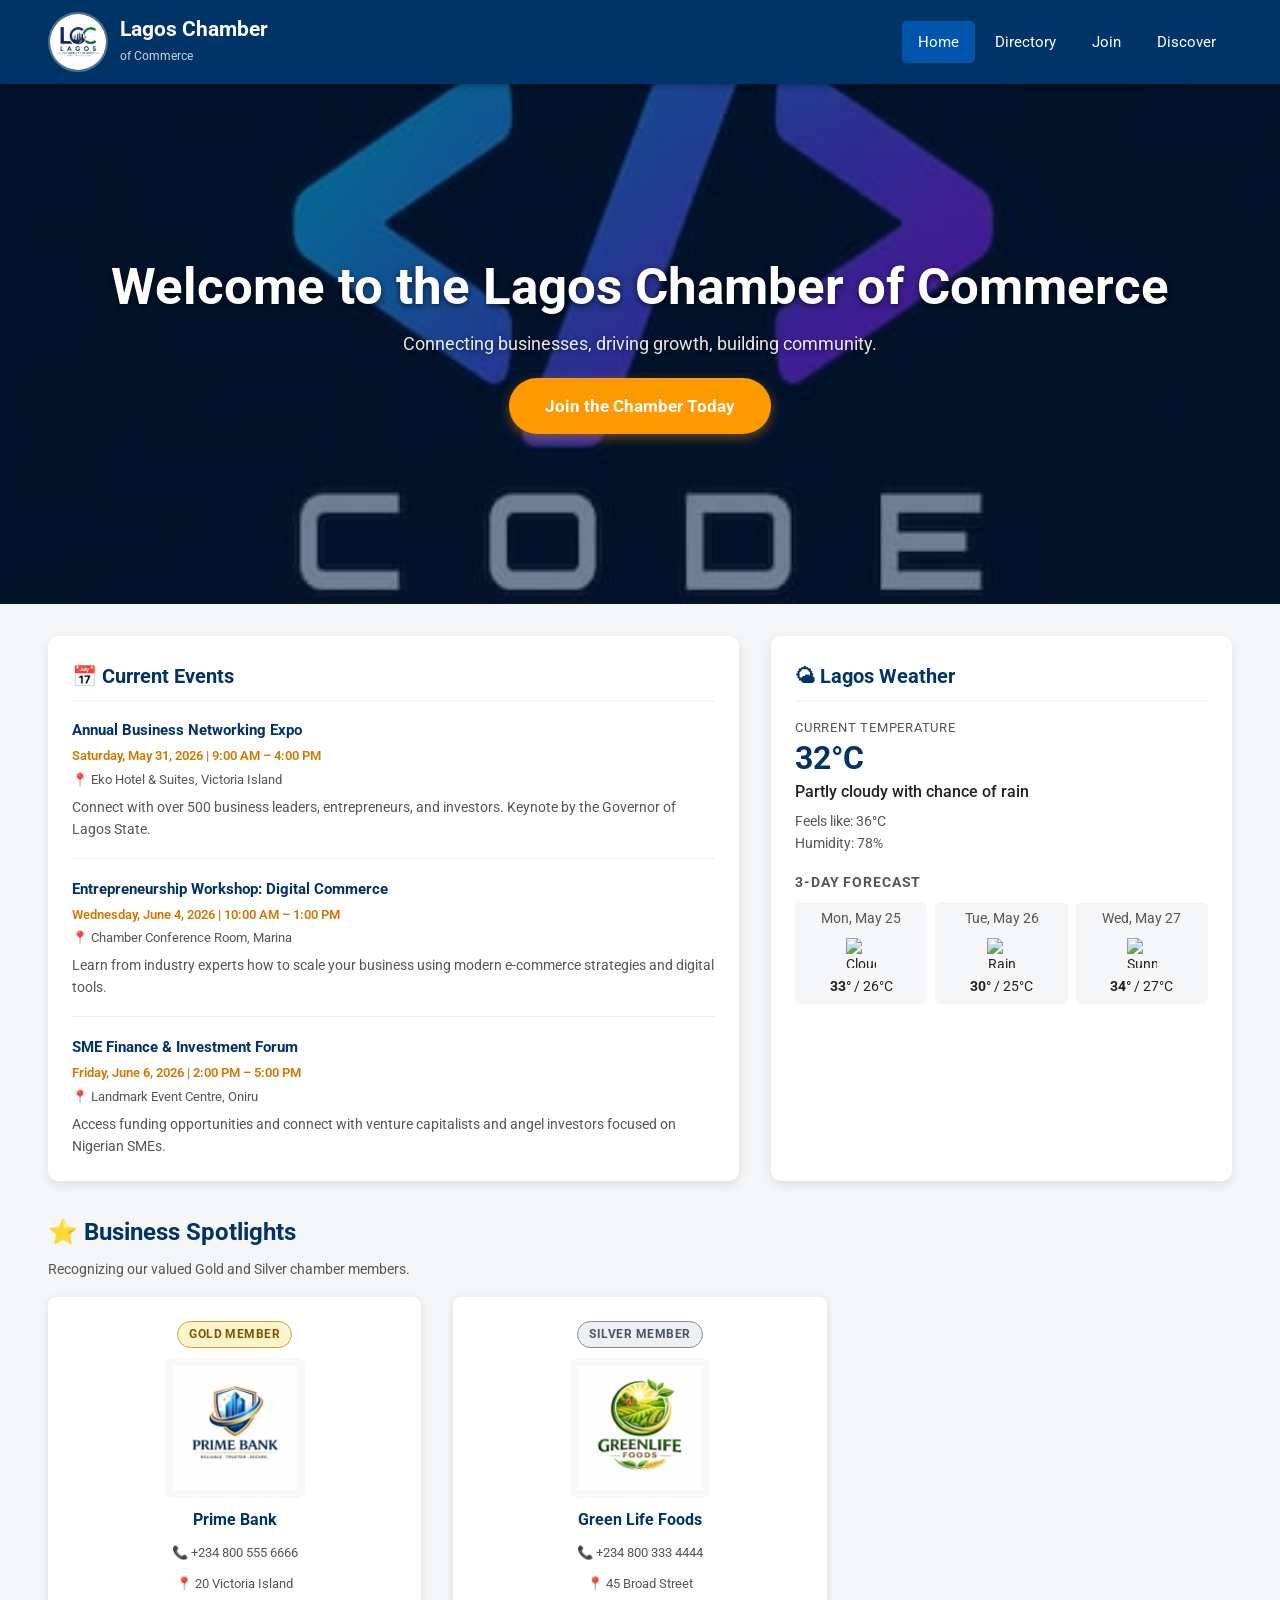
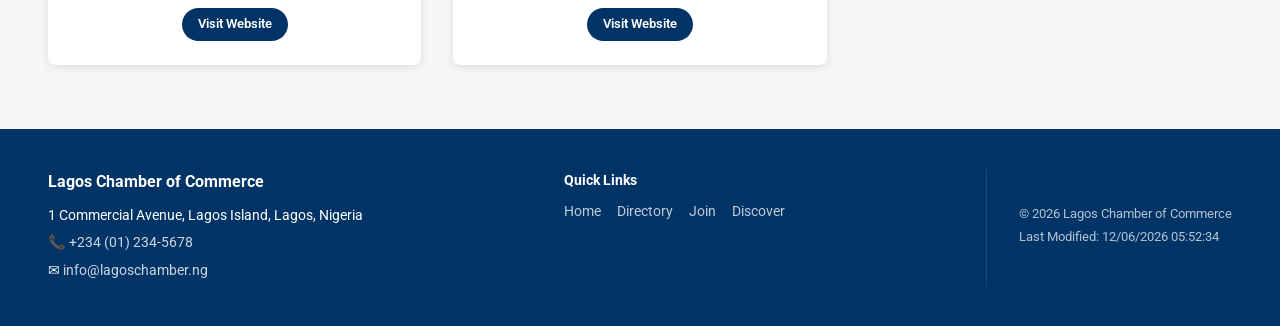
==== commit 46c41fc5: "pp" ====
--- a/chamber/index.html
+++ b/chamber/index.html
@@ -26,7 +26,7 @@
   <meta property="og:title" content="Lagos Chamber of Commerce Home Page">
   <meta property="og:description"
     content="Explore business opportunities, local events, weather updates, and featured companies with the Lagos Chamber of Commerce.">
-  <meta property="og:image" content="https://preciousfabiyi.github.io/chamber/images/chamber-social.jpg">
+  <meta property="og:image" content="https://images.unsplash.com/photo-1486325212027-8081e485255e?w=1200&h=630&fit=crop">
   <meta property="og:url" content="https://preciousfabiyi.github.io/chamber/index.html">
   <meta property="og:type" content="website">
 
@@ -49,7 +49,7 @@
   <button id="menu" aria-label="Toggle navigation menu" aria-expanded="false"></button>
 
   <nav>
-    <ul class="navigation" role="list">
+    <ul class="navigation">
       <li><a href="index.html" class="active" aria-current="page">Home</a></li>
       <li><a href="directory.html">Directory</a></li>
       <li><a href="join.html">Join</a></li>
@@ -123,8 +123,8 @@
         </div>
 
         <div class="forecast-section">
-          <h3>3-Day Forecast</h3>
-          <div id="forecast" aria-label="Three day weather forecast"></div>
+          <h3 id="forecast-heading">3-Day Forecast</h3>
+          <div id="forecast" role="region" aria-labelledby="forecast-heading"></div>
         </div>
       </div>
     </section>
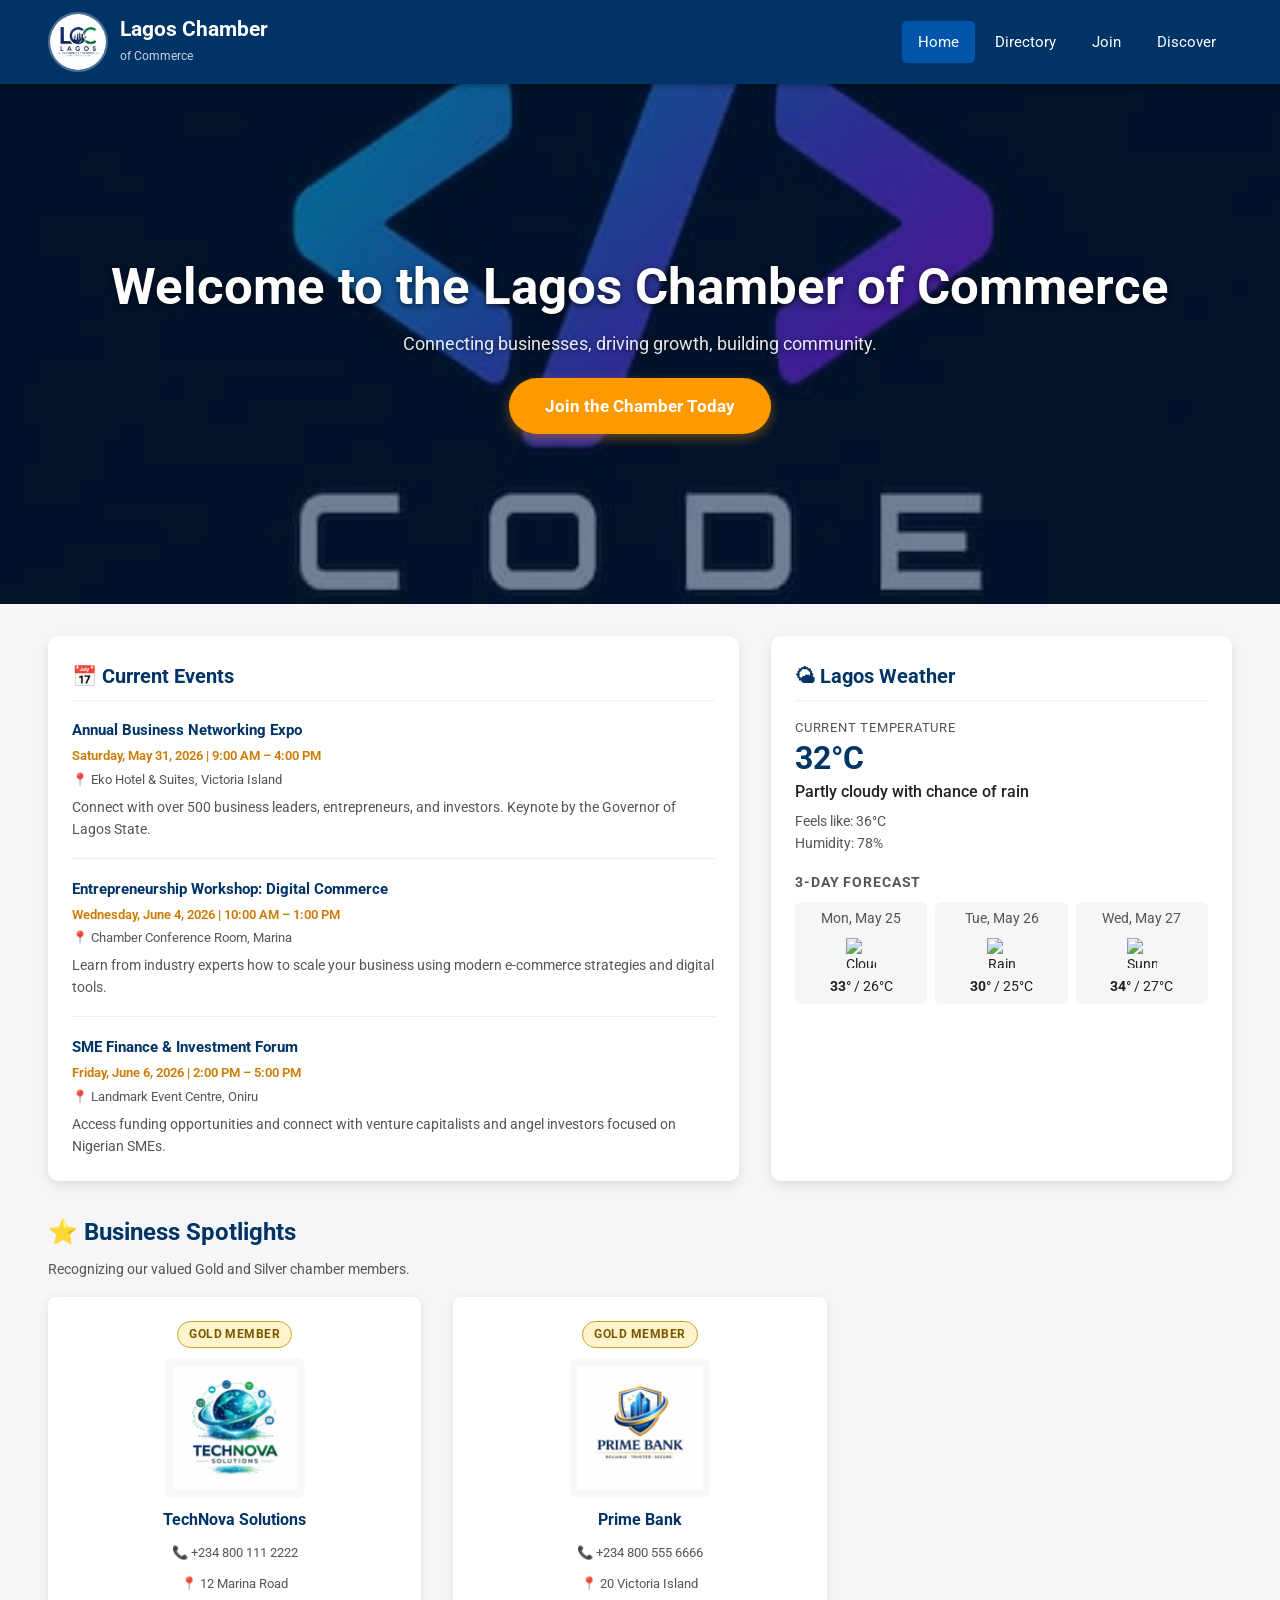
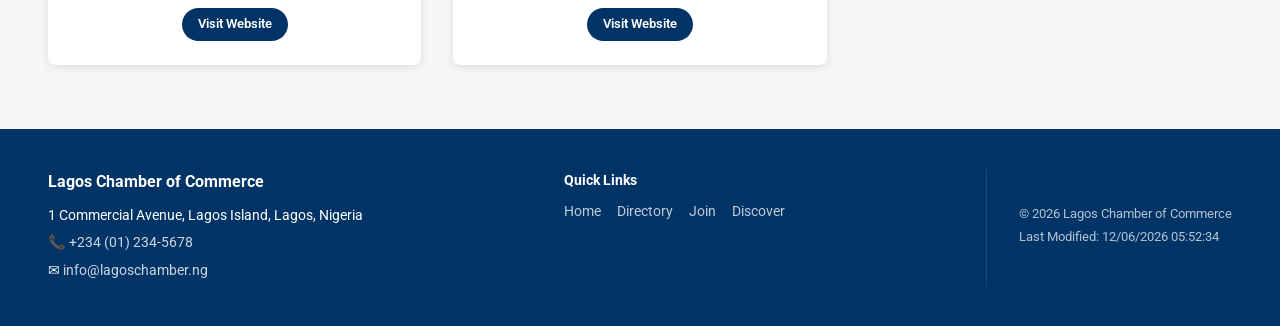
==== commit d3a29f5b: "pp" ====
--- a/chamber/index.html
+++ b/chamber/index.html
@@ -26,7 +26,7 @@
   <meta property="og:title" content="Lagos Chamber of Commerce Home Page">
   <meta property="og:description"
     content="Explore business opportunities, local events, weather updates, and featured companies with the Lagos Chamber of Commerce.">
-  <meta property="og:image" content="https://images.unsplash.com/photo-1486325212027-8081e485255e?w=1200&h=630&fit=crop">
+  <meta property="og:image" content="https://preciousfabiyi.github.io/chamber/images/hero-large.jpg">
   <meta property="og:url" content="https://preciousfabiyi.github.io/chamber/index.html">
   <meta property="og:type" content="website">
 
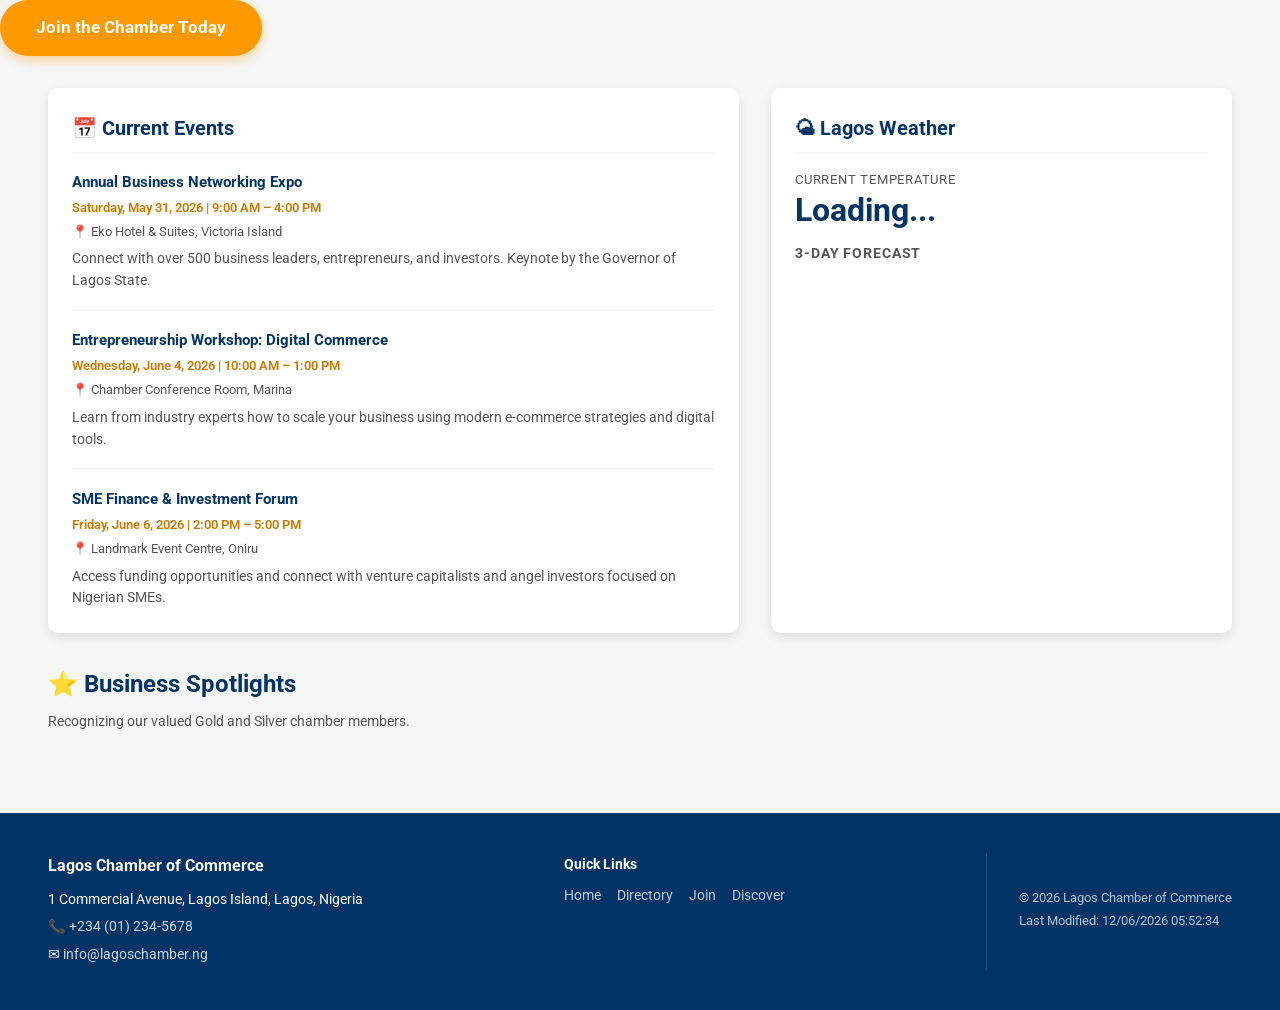
==== commit 95950a20: "pp" ====
--- a/chamber/index.html
+++ b/chamber/index.html
@@ -36,34 +36,7 @@
 
 <body>
 
-<!-- ===================== HEADER ===================== -->
-<header>
-  <div class="logo">
-    <img src="images/logo.jpg" alt="Lagos Chamber of Commerce Logo" width="60" height="60">
-    <div class="logo-text">
-      <h1>Lagos Chamber</h1>
-      <span>of Commerce</span>
-    </div>
-  </div>
-
-  <button id="menu" aria-label="Toggle navigation menu" aria-expanded="false"></button>
-
-  <nav>
-    <ul class="navigation">
-      <li><a href="index.html" class="active" aria-current="page">Home</a></li>
-      <li><a href="directory.html">Directory</a></li>
-      <li><a href="join.html">Join</a></li>
-      <li><a href="discover.html">Discover</a></li>
-    </ul>
-  </nav>
-</header>
-
-<!-- ===================== MAIN ===================== -->
-<main>
-
-  <!-- HERO IMAGE -->
-  <section class="hero" aria-label="Welcome banner">
-    <picture>
+<!-- ===================== HEADER =====
       <source media="(min-width: 800px)" srcset="images/hero-large.jpg">
       <img src="images/hero-small.jpg" alt="Aerial view of Lagos business district skyline at sunset">
     </picture>
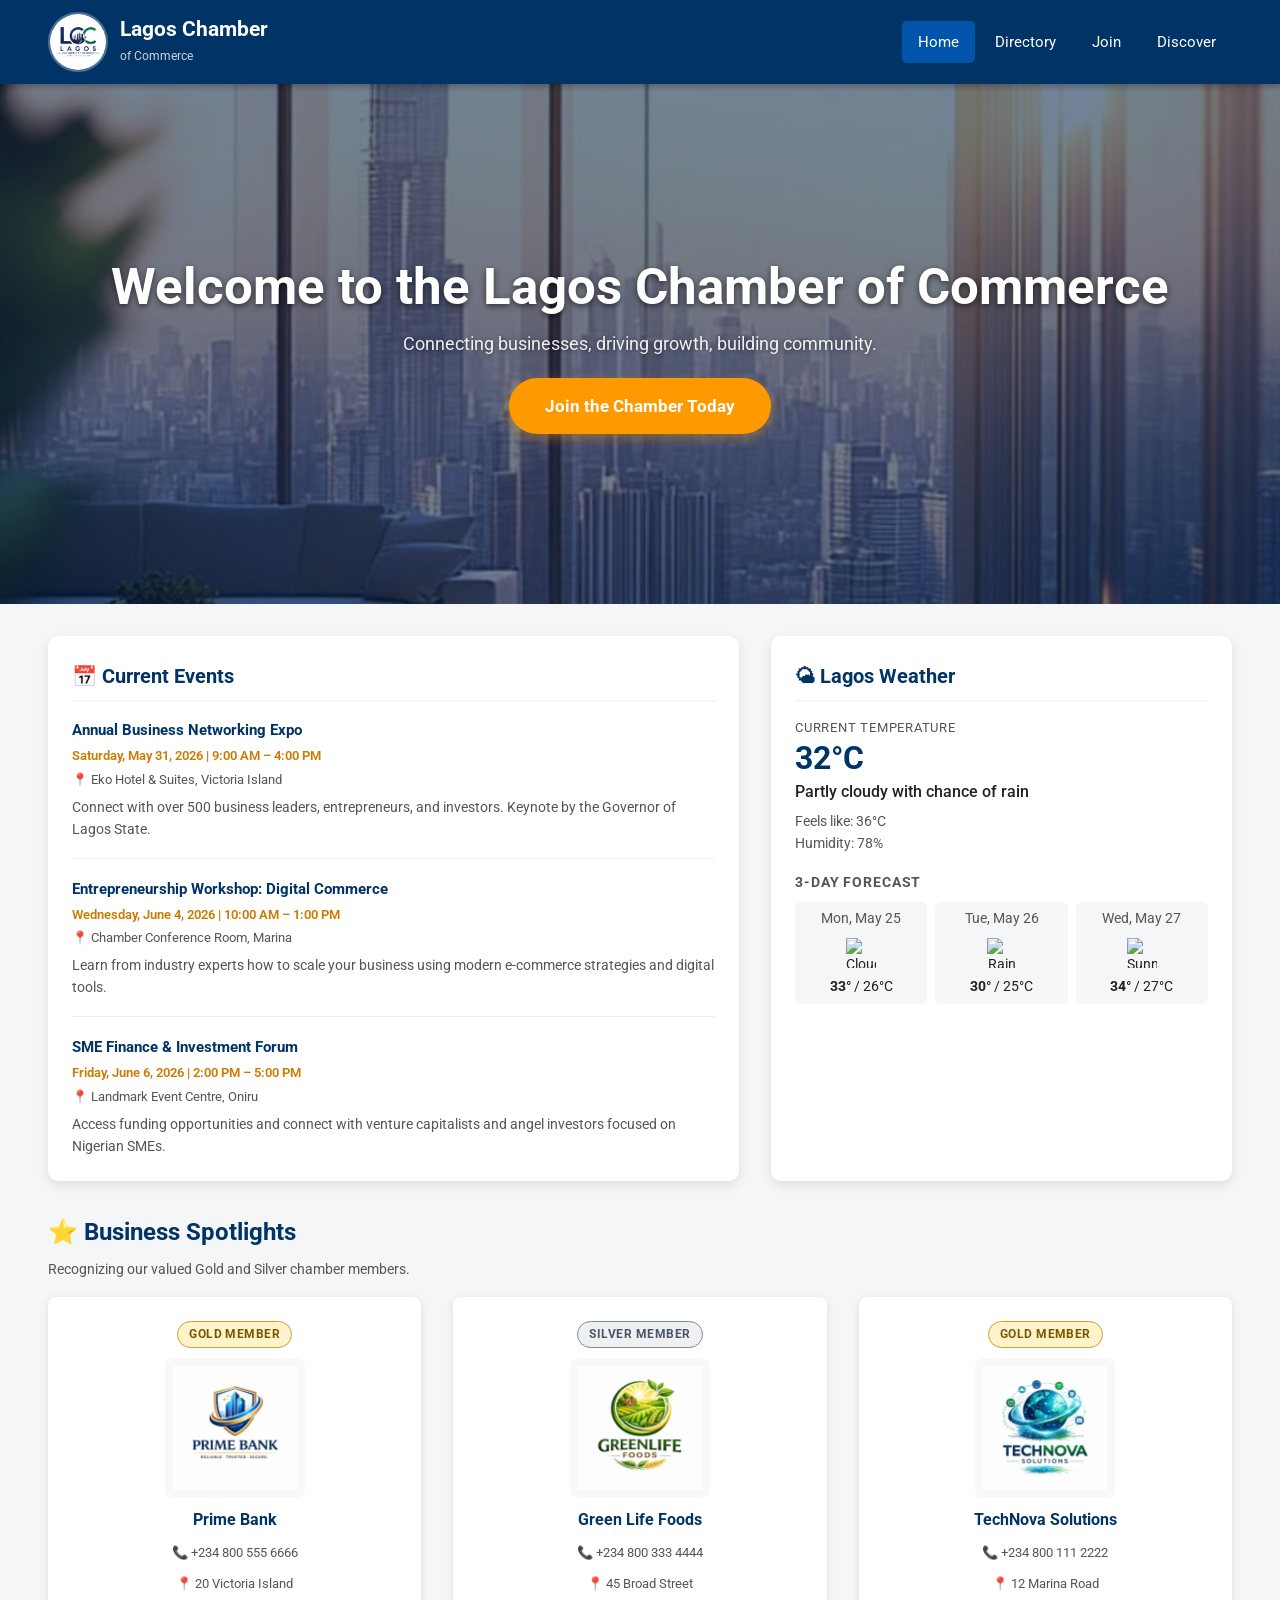
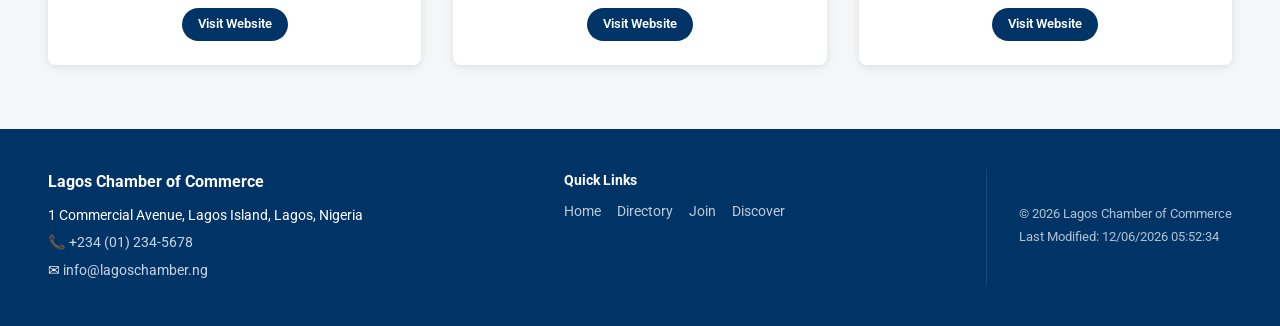
==== commit baff71e0: "pp" ====
--- a/chamber/index.html
+++ b/chamber/index.html
@@ -10,33 +10,55 @@
     content="Official Lagos Chamber of Commerce website featuring local business events, weather updates, networking opportunities, and company spotlights.">
   <meta name="author" content="Precious Fabiyi">
 
-  <!-- FAVICON -->
   <link rel="icon" type="image/png" href="images/favicon.png">
 
-  <!-- GOOGLE FONTS -->
   <link rel="preconnect" href="https://fonts.googleapis.com">
   <link rel="preconnect" href="https://fonts.gstatic.com" crossorigin>
   <link href="https://fonts.googleapis.com/css2?family=Roboto:wght@300;400;500;700&display=swap" rel="stylesheet">
 
-  <!-- STYLESHEETS -->
   <link rel="stylesheet" href="styles/chamber.css">
   <link rel="stylesheet" href="styles/chamber-large.css">
 
-  <!-- OPEN GRAPH META TAGS -->
   <meta property="og:title" content="Lagos Chamber of Commerce Home Page">
   <meta property="og:description"
     content="Explore business opportunities, local events, weather updates, and featured companies with the Lagos Chamber of Commerce.">
-  <meta property="og:image" content="https://preciousfabiyi.github.io/chamber/images/hero-large.jpg">
-  <meta property="og:url" content="https://preciousfabiyi.github.io/chamber/index.html">
+  <meta property="og:image" content="https://preciousfabiyi.github.io/wdd231/chamber/images/hero-large.jpg">
+  <meta property="og:url" content="https://preciousfabiyi.github.io/wdd231/chamber/index.html">
   <meta property="og:type" content="website">
 
-  <!-- SCRIPTS -->
   <script src="scripts/home.js" defer></script>
 </head>
 
 <body>
 
-<!-- ===================== HEADER =====
+<!-- ===================== HEADER ===================== -->
+<header>
+  <div class="logo">
+    <img src="images/logo.jpg" alt="Lagos Chamber of Commerce Logo" width="60" height="60">
+    <div class="logo-text">
+      <h1>Lagos Chamber</h1>
+      <span>of Commerce</span>
+    </div>
+  </div>
+
+  <button id="menu" aria-label="Toggle navigation menu" aria-expanded="false"></button>
+
+  <nav>
+    <ul class="navigation">
+      <li><a href="index.html" class="active" aria-current="page">Home</a></li>
+      <li><a href="directory.html">Directory</a></li>
+      <li><a href="join.html">Join</a></li>
+      <li><a href="discover.html">Discover</a></li>
+    </ul>
+  </nav>
+</header>
+
+<!-- ===================== MAIN ===================== -->
+<main>
+
+  <!-- HERO IMAGE -->
+  <section class="hero" aria-label="Welcome banner">
+    <picture>
       <source media="(min-width: 800px)" srcset="images/hero-large.jpg">
       <img src="images/hero-small.jpg" alt="Aerial view of Lagos business district skyline at sunset">
     </picture>
@@ -44,10 +66,7 @@
     <div class="hero-text">
       <h2>Welcome to the Lagos Chamber of Commerce</h2>
       <p class="hero-subtitle">Connecting businesses, driving growth, building community.</p>
-      <!-- CALL TO ACTION -->
-      <a href="join.html" class="cta-button">
-        Join the Chamber Today
-      </a>
+      <a href="join.html" class="cta-button">Join the Chamber Today</a>
     </div>
   </section>
 
@@ -61,7 +80,7 @@
       <article class="event-item">
         <h3>Annual Business Networking Expo</h3>
         <p class="event-date">Saturday, May 31, 2026 | 9:00 AM – 4:00 PM</p>
-        <p class="event-location">📍 Eko Hotel & Suites, Victoria Island</p>
+        <p class="event-location">📍 Eko Hotel &amp; Suites, Victoria Island</p>
         <p>Connect with over 500 business leaders, entrepreneurs, and investors. Keynote by the Governor of Lagos State.</p>
       </article>
 
@@ -73,7 +92,7 @@
       </article>
 
       <article class="event-item">
-        <h3>SME Finance & Investment Forum</h3>
+        <h3>SME Finance &amp; Investment Forum</h3>
         <p class="event-date">Friday, June 6, 2026 | 2:00 PM – 5:00 PM</p>
         <p class="event-location">📍 Landmark Event Centre, Oniru</p>
         <p>Access funding opportunities and connect with venture capitalists and angel investors focused on Nigerian SMEs.</p>
@@ -109,7 +128,6 @@
   <section class="spotlights" aria-labelledby="spotlights-heading">
     <h2 id="spotlights-heading">⭐ Business Spotlights</h2>
     <p class="spotlights-intro">Recognizing our valued Gold and Silver chamber members.</p>
-
     <div id="spotlight-container" role="list" aria-label="Featured business members"></div>
   </section>
 
@@ -137,7 +155,7 @@
     </div>
 
     <div class="footer-copy">
-      <p>© <span id="year"></span> Lagos Chamber of Commerce</p>
+      <p>&copy; <span id="year"></span> Lagos Chamber of Commerce</p>
       <p id="lastModified"></p>
     </div>
 
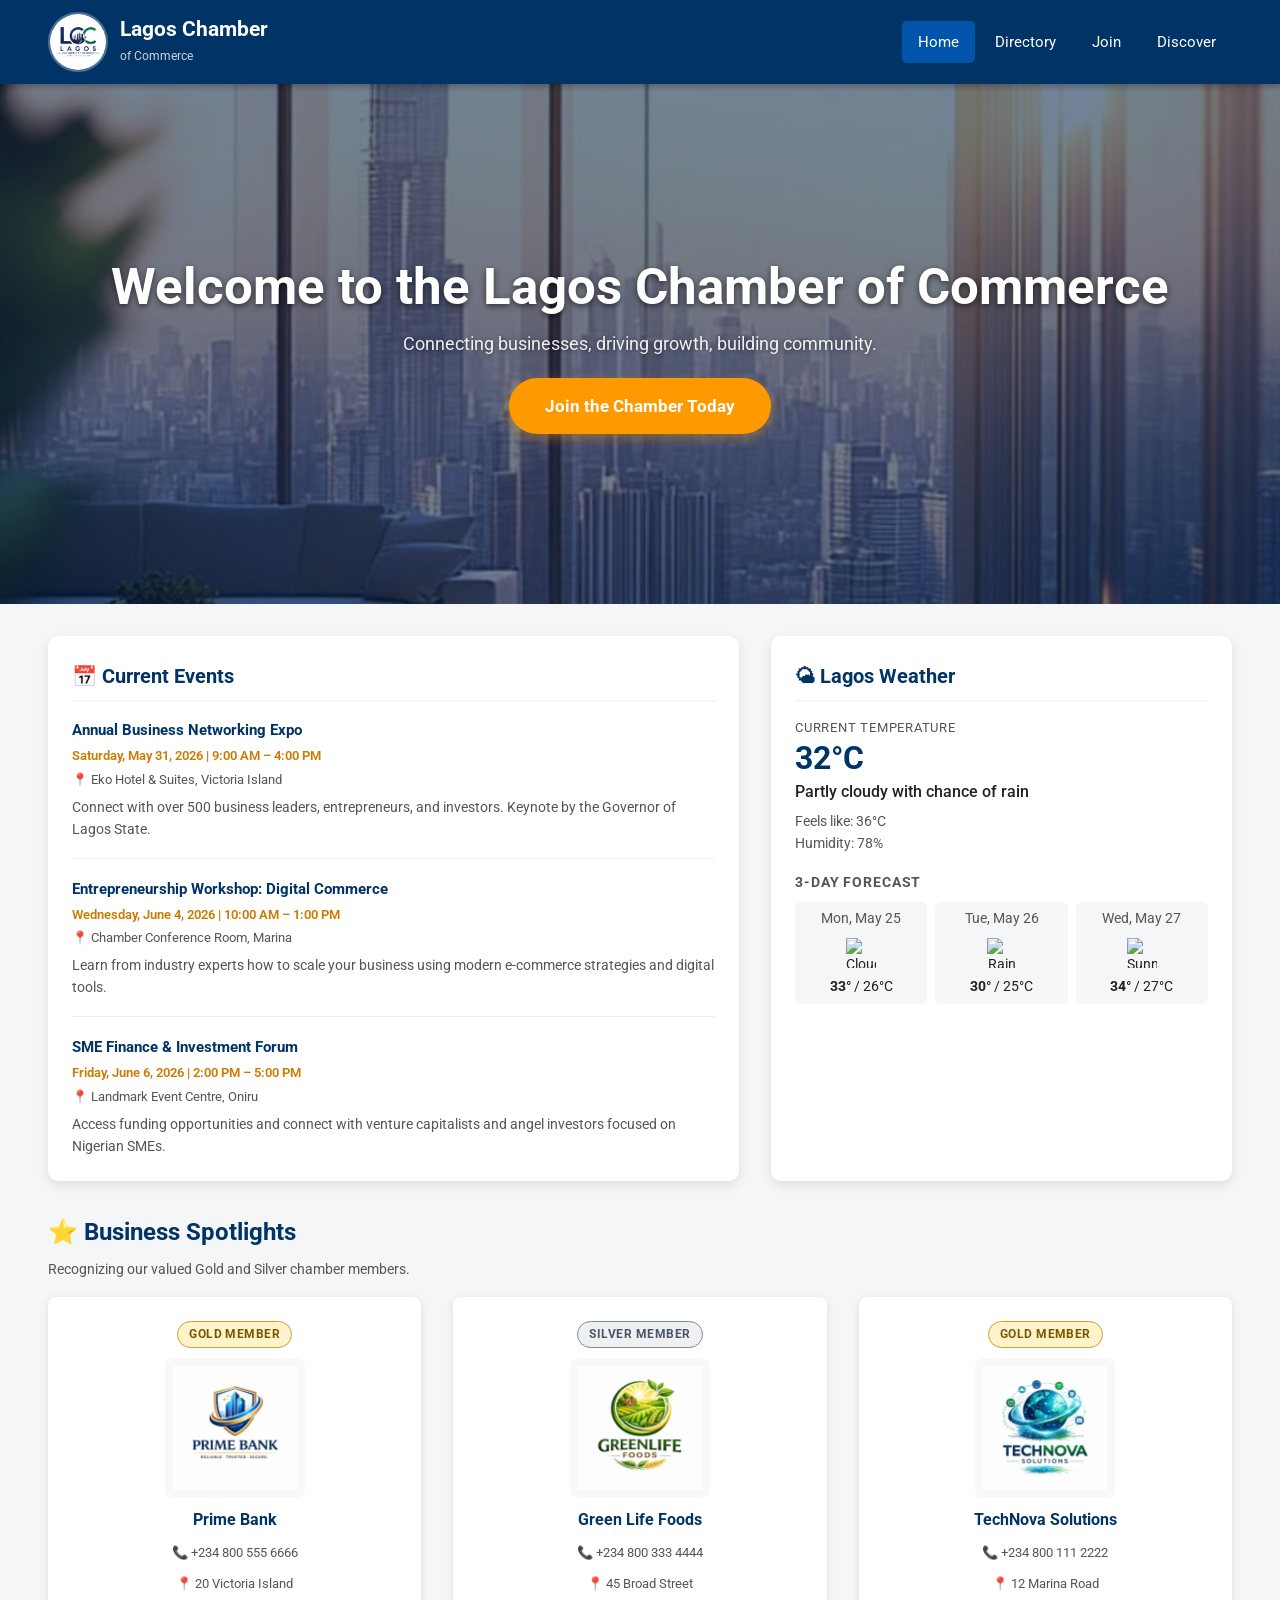
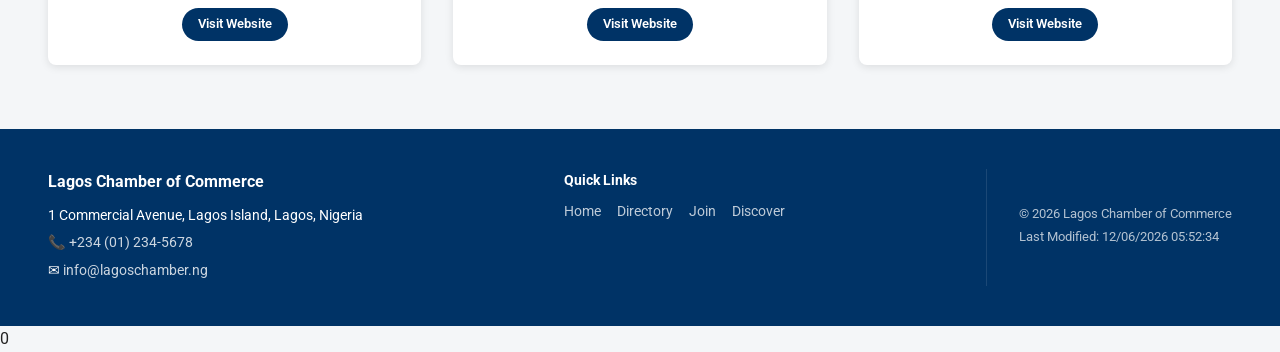
==== commit 71bad5c6: "pp" ====
--- a/chamber/index.html
+++ b/chamber/index.html
@@ -162,5 +162,5 @@
   </div>
 </footer>
 
-</body>
+0 </body>
 </html>
